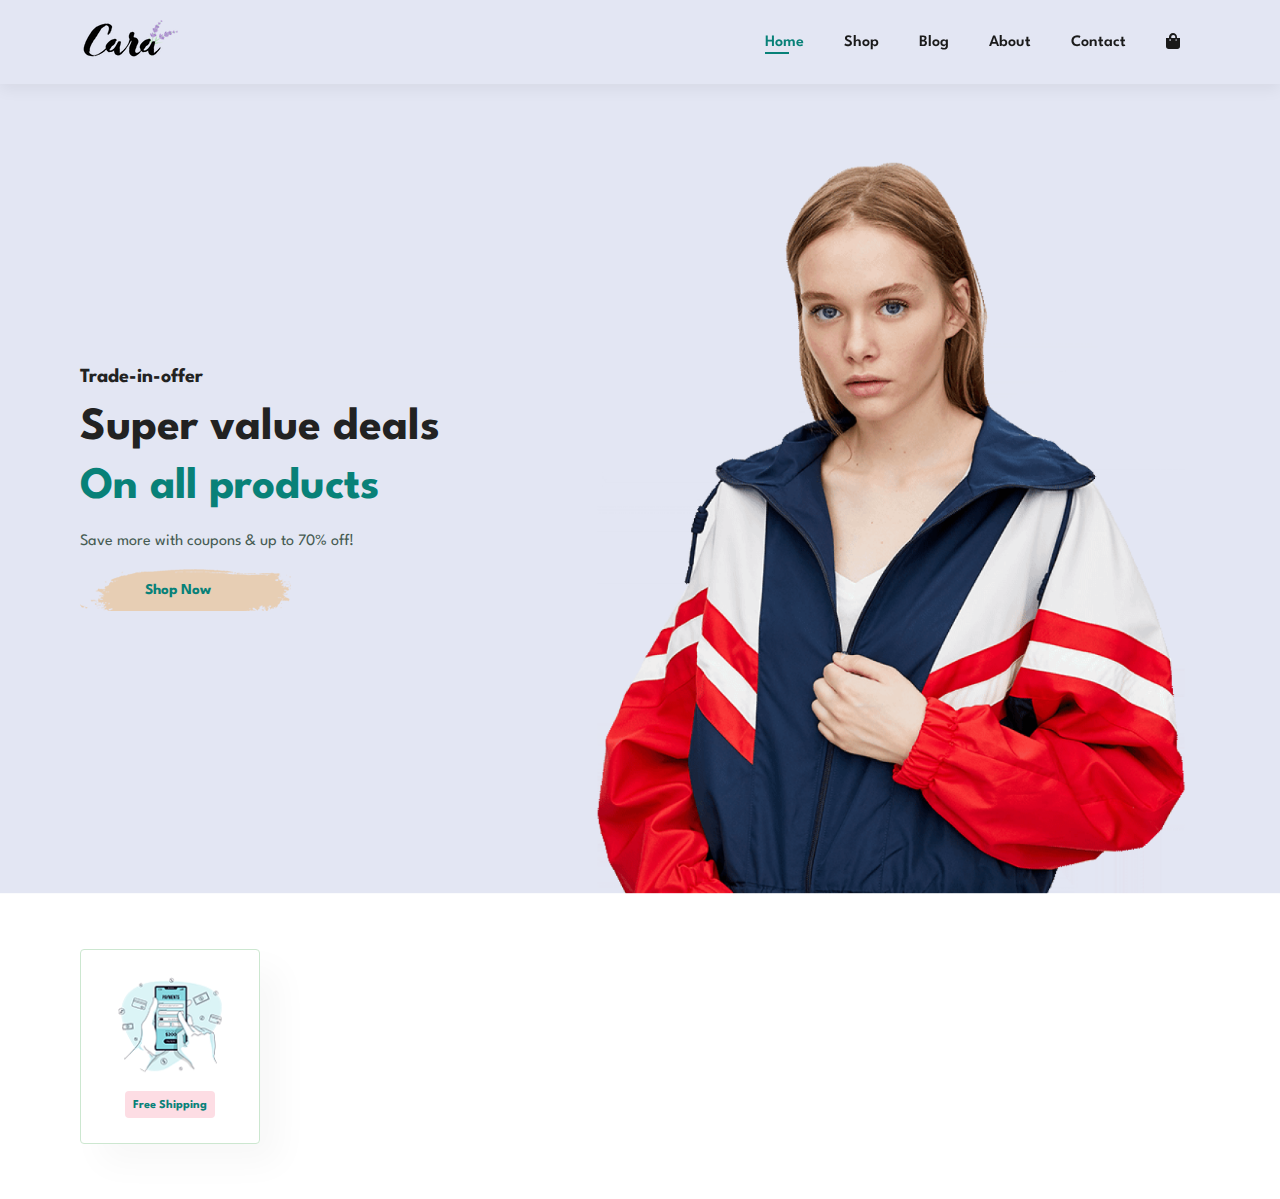
==== index.html @ 1bfb4f5d "Add files via upload" ====
<!DOCTYPE html>
<html lang="en">
    <head>
        <meta charset="UTF-8">
        <meta http-equiv="X-UA-Compatible" content="IE=edge">
        <meta name="viewport" content="width=device-width, initial-scale=1.0">
        <title>Tech Ecommerce</title>
        <link rel="stylesheet" href="https://pro.fontawesome.com/releases/v5.10.0/css/all.css" />

        <link rel="stylesheet" href="style.css">
    </head>
<body>
<section id="header">
    <a href="#"><img src="img/logo.png" class="logo" alt=""></a>
    <div>
        <ul id="navbar">
            <li><a class="active" href="index.html">Home</a></li>
            <li><a href="shop.html">Shop</a></li>
            <li><a href="blog.html">Blog</a></li>
            <li><a href="about.html">About</a></li>
            <li><a href="contact.html">Contact</a></li>
            <li><a href="cart.html"><i class="fa fa-shopping-bag"></i></a></li>
        </ul>
        
        
        
        </div>
</section>

<section id="hero">
    <h4>Trade-in-offer</h4>
    <h2>Super value deals</h2>
    <h1>On all products</h1>
    <p>Save more with coupons & up to 70% off!</p>
    <button type="button">Shop Now</button>
</section>

<section id="feature" class="section-p1">
    <div class="fe-box">
        <img src="img/features/f1.png" alt="">
        <h6>Free Shipping</h6>
    </div>
</section>




    <script src="script.js"></script>
</body>
</html>
---- style.css ----
@import url("https://fonts.googleapis.com/css2?family=Spartan:wght@100;200;300;400;500;600;700;800;900&display=swap");
* {
  margin: 0;
  padding: 0;
  box-sizing: border-box;
  font-family: "Spartan", sans-serif;
}
h1{
    font-size: 45px;
    line-height: 64px;
    color: #222;
}
h2{
    font-size: 46px;
    line-height: 54px;
    color: #222;
}
h4{
    font-size: 20px;
    color: #222;
}
h6{
    font-weight: 700;
    font-size: 12px;
}
p{
    font-size: 16px;
    color: #465b52;
    margin: 15px 0 20px 0;
}
.section-p1{
    padding: 40px 80px;
}
.section-m1{
    margin: 40px 0;
}
body{
    width: 100%;
}

    /* align the item in one row */
#header{
    display: flex;
    align-items: center;
    justify-content: space-between;
    /* align the item in one row */
    padding: 20px 80px;
    background: #E3E6F3;
    box-shadow: 0 5px 15px rgba(0,0,0,0.06);     /*x=0,y=5px, radius:15px */
/*for sticky navbar */
   z-index: 999;
   position: sticky;
   top: 0;
   left: 0;



}

/* one row  */
#navbar{
    display: flex;
    align-items: center;
    justify-content: center;
    /*1 row */
}
/*Bulet point remove */
#navbar li{
    list-style: none;
    padding: 0 20px;
    position: relative;
}
/*underline remove */
#navbar li a{
    text-decoration: none;
    font-size: 16px;
    font-weight: 600;
    color: #1a1a1a;
    transition: 0.3s ease;
}


/* active a menu, go to html add class= active */

#navbar li a:hover,
#navbar li a.active{
    color: #088178;
}

/* underline active when click  specific menu ==> add position:relative parent element */
#navbar li a.active::after,
#navbar li a:hover::after
/*other menu will underline */
{
    content: "";
    width: 30%;
    height: 2px;
    background: #088178;
    position: absolute;
    bottom: -4px;
    left: 20px;
}
#hero{
    background-image: url("img/hero4.png");
    /*img full screen */
    height: 90vh;
    width: 100%;
    /*img align in center for this img */
    background-size: cover;
    background-position: top 25% right 0;
    /*text center */
    padding: 0 80px;
    display: flex;
    align-items: flex-start;
    justify-content: center;
    flex-direction: column;
}
#hero h4{
    padding-bottom: 15px;
}
#hero h1{
    color: #088178;
}
#hero button{
    background-image: url("img/button.png");
    background-color: transparent;
    color: #088178;
    border: 0;
    /* picture so much small */
    padding: 14px 80px 14px 65px;

    /*more styling */
    background-repeat: no-repeat;
    cursor: pointer;
    font-weight: 700;
    font-size: 15px;
}

#feature .fe-box{
    width: 180px;
    text-align: center;
    padding: 25px 15px;
    box-shadow: 20px 20px 34px rgba(0, 0, 0, 0.03);
    border: 1px solid #cce7d0;
    border-radius: 4px;
    margin: 15px 0;
}

#feature .fe-box:hover{
    box-shadow: 10px 10px 54px rgba(70,62,221,0.1);
}

#feature .fe-box img{
    width: 100%;
    margin-bottom: 10px;
}



/*h6 background color */
#feature .fe-box h6{
    /*padding adjustman display */
    display: inline-block;
    padding: 9px 8px 6px 8px;
    line-height: 1;
    border-radius: 4px;
    color: #088178;
    background-color: #fddde4;
}
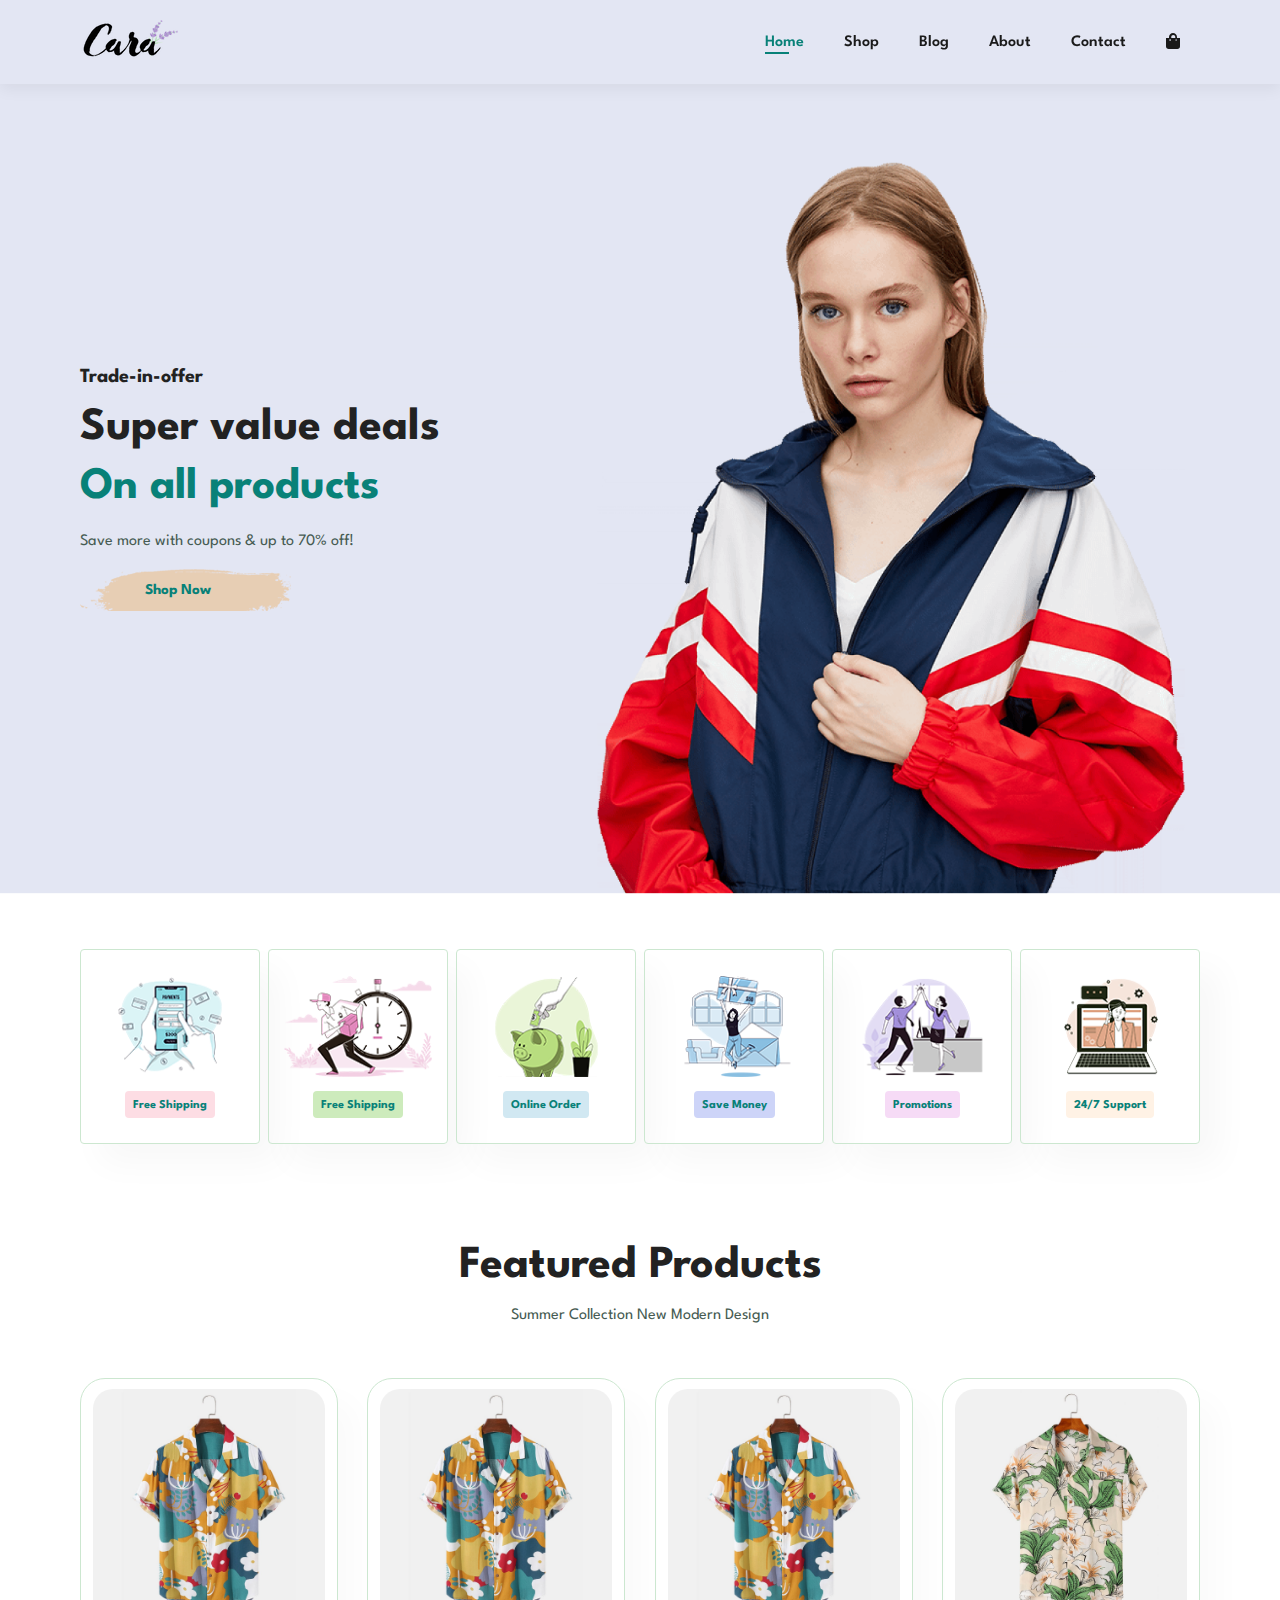
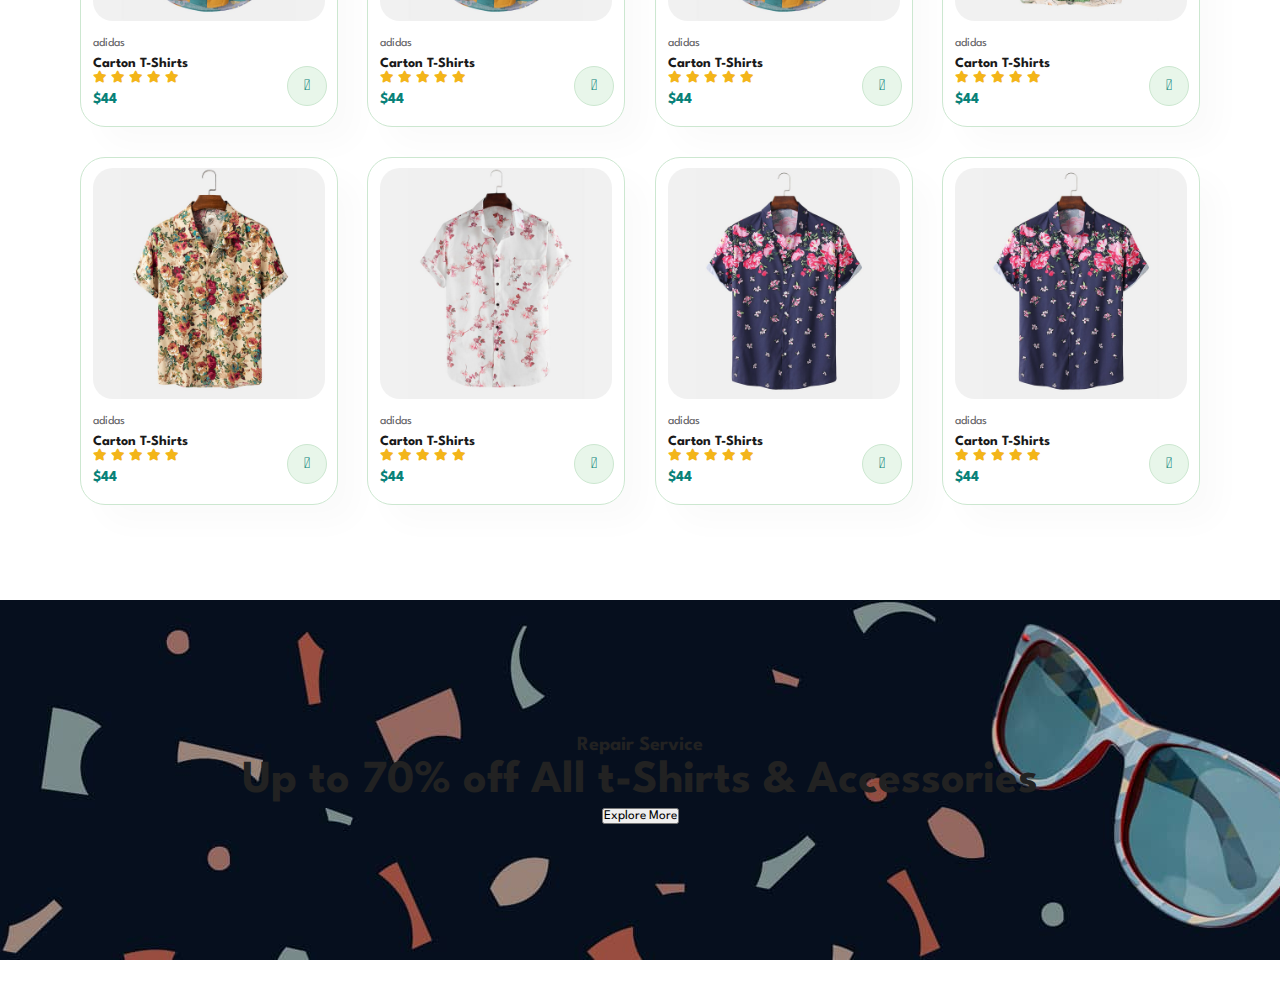
==== commit d7db306f: "Add files via upload" ====
--- a/index.html
+++ b/index.html
@@ -40,9 +40,188 @@
         <img src="img/features/f1.png" alt="">
         <h6>Free Shipping</h6>
     </div>
-</section>
-
-
+
+    <div class="fe-box">
+        <img src="img/features/f2.png" alt="">
+        <h6>Free Shipping</h6>
+    </div>
+
+    <div class="fe-box">
+        <img src="img/features/f3.png" alt="">
+        <h6>Online Order</h6>
+    </div>
+
+    <div class="fe-box">
+        <img src="img/features/f4.png" alt="">
+        <h6>Save Money</h6>
+    </div>
+
+    <div class="fe-box">
+        <img src="img/features/f5.png" alt="">
+        <h6>Promotions</h6>
+    </div>
+    <div class="fe-box">
+        <img src="img/features/f6.png" alt="">
+        <h6>24/7 Support</h6>
+    </div>
+</section>
+
+<section id="product1" class="section-p1">
+<h2>Featured Products</h2>
+<p>Summer Collection New Modern Design</p>
+<div class="pro-container">
+    <div class="pro">
+    <img src="img/products/f1.jpg" alt="">
+    <div class="des">
+        <span>adidas</span>
+        <h5>Carton T-Shirts</h5>
+        <div class="star">
+            <i class="fas fa-star"></i>
+            <i class="fas fa-star"></i>
+            <i class="fas fa-star"></i>
+            <i class="fas fa-star"></i>
+            <i class="fas fa-star"></i>
+        </div>
+        <h4>$44</h4>
+
+    </div>
+    <a href="#"><i class="fal fa-shopping-cart cart"></i></a>
+</div>
+
+<div class="pro">
+    <img src="img/products/f1.jpg" alt="">
+    <div class="des">
+        <span>adidas</span>
+        <h5>Carton T-Shirts</h5>
+        <div class="star">
+            <i class="fas fa-star"></i>
+            <i class="fas fa-star"></i>
+            <i class="fas fa-star"></i>
+            <i class="fas fa-star"></i>
+            <i class="fas fa-star"></i>
+        </div>
+        <h4>$44</h4>
+
+    </div>
+    <a href="#"><i class="fal fa-shopping-cart cart"></i></a>
+</div>
+
+<div class="pro">
+    <img src="img/products/f1.jpg" alt="">
+    <div class="des">
+        <span>adidas</span>
+        <h5>Carton T-Shirts</h5>
+        <div class="star">
+            <i class="fas fa-star"></i>
+            <i class="fas fa-star"></i>
+            <i class="fas fa-star"></i>
+            <i class="fas fa-star"></i>
+            <i class="fas fa-star"></i>
+        </div>
+        <h4>$44</h4>
+
+    </div>
+    <a href="#"><i class="fal fa-shopping-cart cart"></i></a>
+</div>
+
+<div class="pro">
+    <img src="img/products/f2.jpg" alt="">
+    <div class="des">
+        <span>adidas</span>
+        <h5>Carton T-Shirts</h5>
+        <div class="star">
+            <i class="fas fa-star"></i>
+            <i class="fas fa-star"></i>
+            <i class="fas fa-star"></i>
+            <i class="fas fa-star"></i>
+            <i class="fas fa-star"></i>
+        </div>
+        <h4>$44</h4>
+
+    </div>
+    <a href="#"><i class="fal fa-shopping-cart cart"></i></a>
+</div>
+
+<div class="pro">
+    <img src="img/products/f3.jpg" alt="">
+    <div class="des">
+        <span>adidas</span>
+        <h5>Carton T-Shirts</h5>
+        <div class="star">
+            <i class="fas fa-star"></i>
+            <i class="fas fa-star"></i>
+            <i class="fas fa-star"></i>
+            <i class="fas fa-star"></i>
+            <i class="fas fa-star"></i>
+        </div>
+        <h4>$44</h4>
+
+    </div>
+    <a href="#"><i class="fal fa-shopping-cart cart"></i></a>
+</div>
+
+<div class="pro">
+    <img src="img/products/f4.jpg" alt="">
+    <div class="des">
+        <span>adidas</span>
+        <h5>Carton T-Shirts</h5>
+        <div class="star">
+            <i class="fas fa-star"></i>
+            <i class="fas fa-star"></i>
+            <i class="fas fa-star"></i>
+            <i class="fas fa-star"></i>
+            <i class="fas fa-star"></i>
+        </div>
+        <h4>$44</h4>
+
+    </div>
+    <a href="#"><i class="fal fa-shopping-cart cart"></i></a>
+</div>
+
+<div class="pro">
+    <img src="img/products/f5.jpg" alt="">
+    <div class="des">
+        <span>adidas</span>
+        <h5>Carton T-Shirts</h5>
+        <div class="star">
+            <i class="fas fa-star"></i>
+            <i class="fas fa-star"></i>
+            <i class="fas fa-star"></i>
+            <i class="fas fa-star"></i>
+            <i class="fas fa-star"></i>
+        </div>
+        <h4>$44</h4>
+
+    </div>
+    <a href="#"><i class="fal fa-shopping-cart cart"></i></a>
+</div>
+<div class="pro">
+    <img src="img/products/f5.jpg" alt="">
+    <div class="des">
+        <span>adidas</span>
+        <h5>Carton T-Shirts</h5>
+        <div class="star">
+            <i class="fas fa-star"></i>
+            <i class="fas fa-star"></i>
+            <i class="fas fa-star"></i>
+            <i class="fas fa-star"></i>
+            <i class="fas fa-star"></i>
+        </div>
+        <h4>$44</h4>
+
+    </div>
+    <a href="#"><i class="fal fa-shopping-cart cart"></i></a>
+</div>
+</div>
+
+
+</section>
+
+<section id="banner" class="section-m1">
+    <h4>Repair Service</h4>
+    <h2>Up to <span>70% off</span> All t-Shirts & Accessories</h2>
+    <button>Explore More</button>
+</section>
 
 
     <script src="script.js"></script>
--- a/style.css
+++ b/style.css
@@ -156,6 +156,14 @@
     margin-bottom: 10px;
 }
 
+/*align boxes in one row */
+#feature{
+    display: flex;
+    align-items: center;
+    justify-content: space-between;
+    flex-wrap: wrap;
+}
+
 
 
 /*h6 background color */
@@ -168,3 +176,115 @@
     color: #088178;
     background-color: #fddde4;
 }
+
+/* i change bg color serially */
+#feature .fe-box:nth-child(2) h6{
+    background-color: #cdebbc;
+}
+#feature .fe-box:nth-child(3) h6{
+    background-color: #d1e8f2;
+}
+#feature .fe-box:nth-child(4) h6{
+    background-color: #cdd4f8;
+}
+#feature .fe-box:nth-child(5) h6{
+    background-color: #f6dbf6;
+}
+#feature .fe-box:nth-child(6) h6{
+    background-color: #fff2e5;
+}
+
+#product1{
+    text-align: center;
+}
+
+#product1 .pro-container{
+    display: flex;
+    justify-content: space-between;
+    padding-top: 20px;
+    /* flex gap after 4 product line break and go to next line */
+    flex-wrap: wrap;
+}
+
+
+/* give the width of box */
+#product1 .pro{
+    width:23%;
+    min-width: 250px;
+    padding: 10px 12px;
+    border: 1px solid #cce7d0;
+    border-radius: 25px;
+    cursor: pointer;
+    box-shadow: 20px 20px 30px rgba(0,0,0,0.02);
+    margin: 15px 0;
+    transition: 0.2s ease;
+    position: relative; /* child a absolute dichi */
+}
+
+#product1 .pro:hover{
+    box-shadow: 20px 20px 30px rgba(0,0,0,0.06);
+}
+
+
+/*make image responsive */
+#product1 .pro img{
+    width: 100%;
+    border-radius: 20px;
+}
+#product1 .pro .des{
+    text-align: start;
+    padding: 10px 0;
+}
+
+#product1 .pro .des span{
+    color: #606063;
+    font-size: 12px;
+}
+
+#product1 .pro .des h5{
+    padding-top: 7px;
+    color: #1a1a1a;
+    font-size: 14px;
+}
+#product1 .pro .des i{
+    font-size: 12px;
+    color: rgb(243,181,25);
+}
+
+#product1 .pro .des h4{
+    padding-top: 7px;
+    font-size: 15px;
+    font-weight: 700;
+    color: #088178;
+}
+#product1 .pro .cart{
+    width: 40px;
+    height: 40px;
+   line-height: 40px;
+   border-radius: 50px;
+   background-color: #e8f6ea;
+   font-weight: 500;
+   color: #088178;
+   border: 1px solid #cce7d0;
+
+   /* one line */
+   position: absolute;
+   /* parent element pro ta position:relative dita hoba */
+   bottom: 20px;
+   right: 10px;
+}
+
+
+/* text shift from left to center */
+#banner{
+    display: flex;
+    flex-direction: column;
+    justify-content: center;
+    align-items: center;
+    text-align: center;
+    background-image: url("img/banner/b2.jpg");
+    width: 100%;
+    height: 40vh;
+    background-size: cover;
+    background-position: center;
+}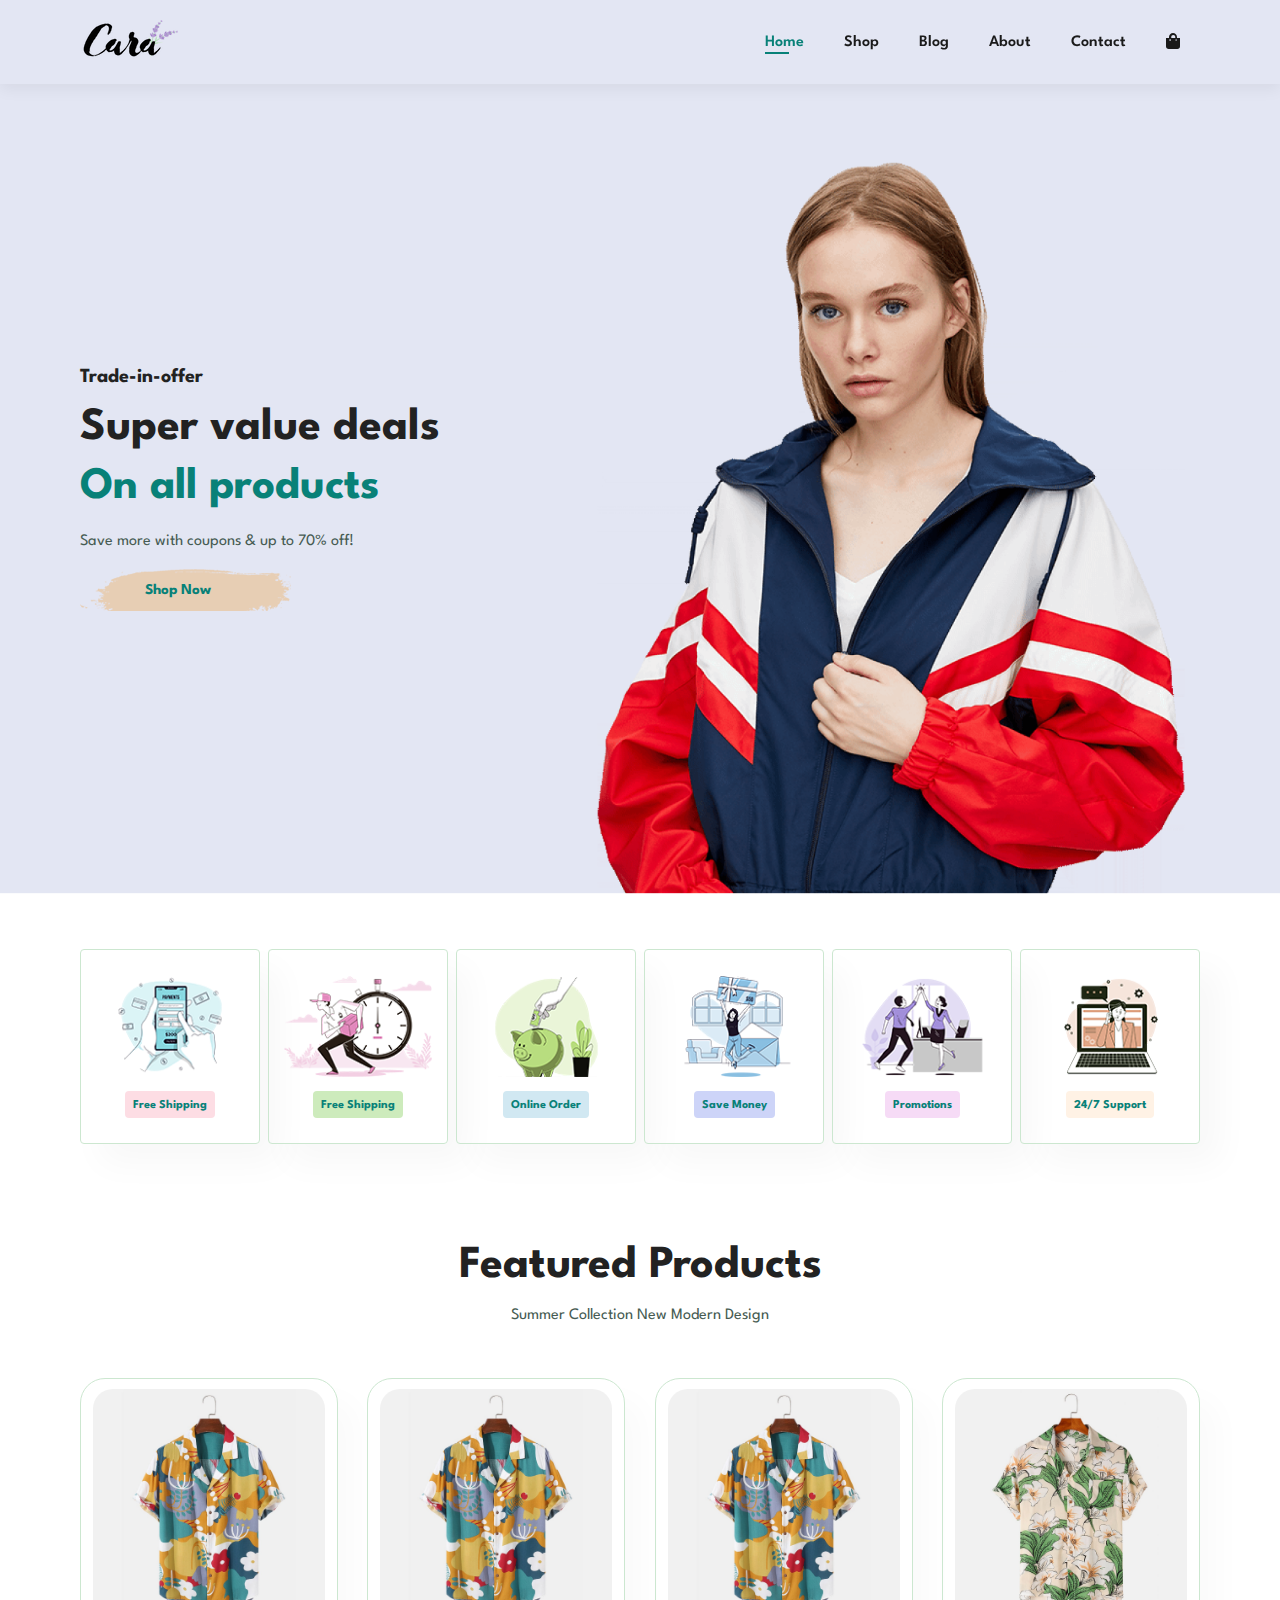
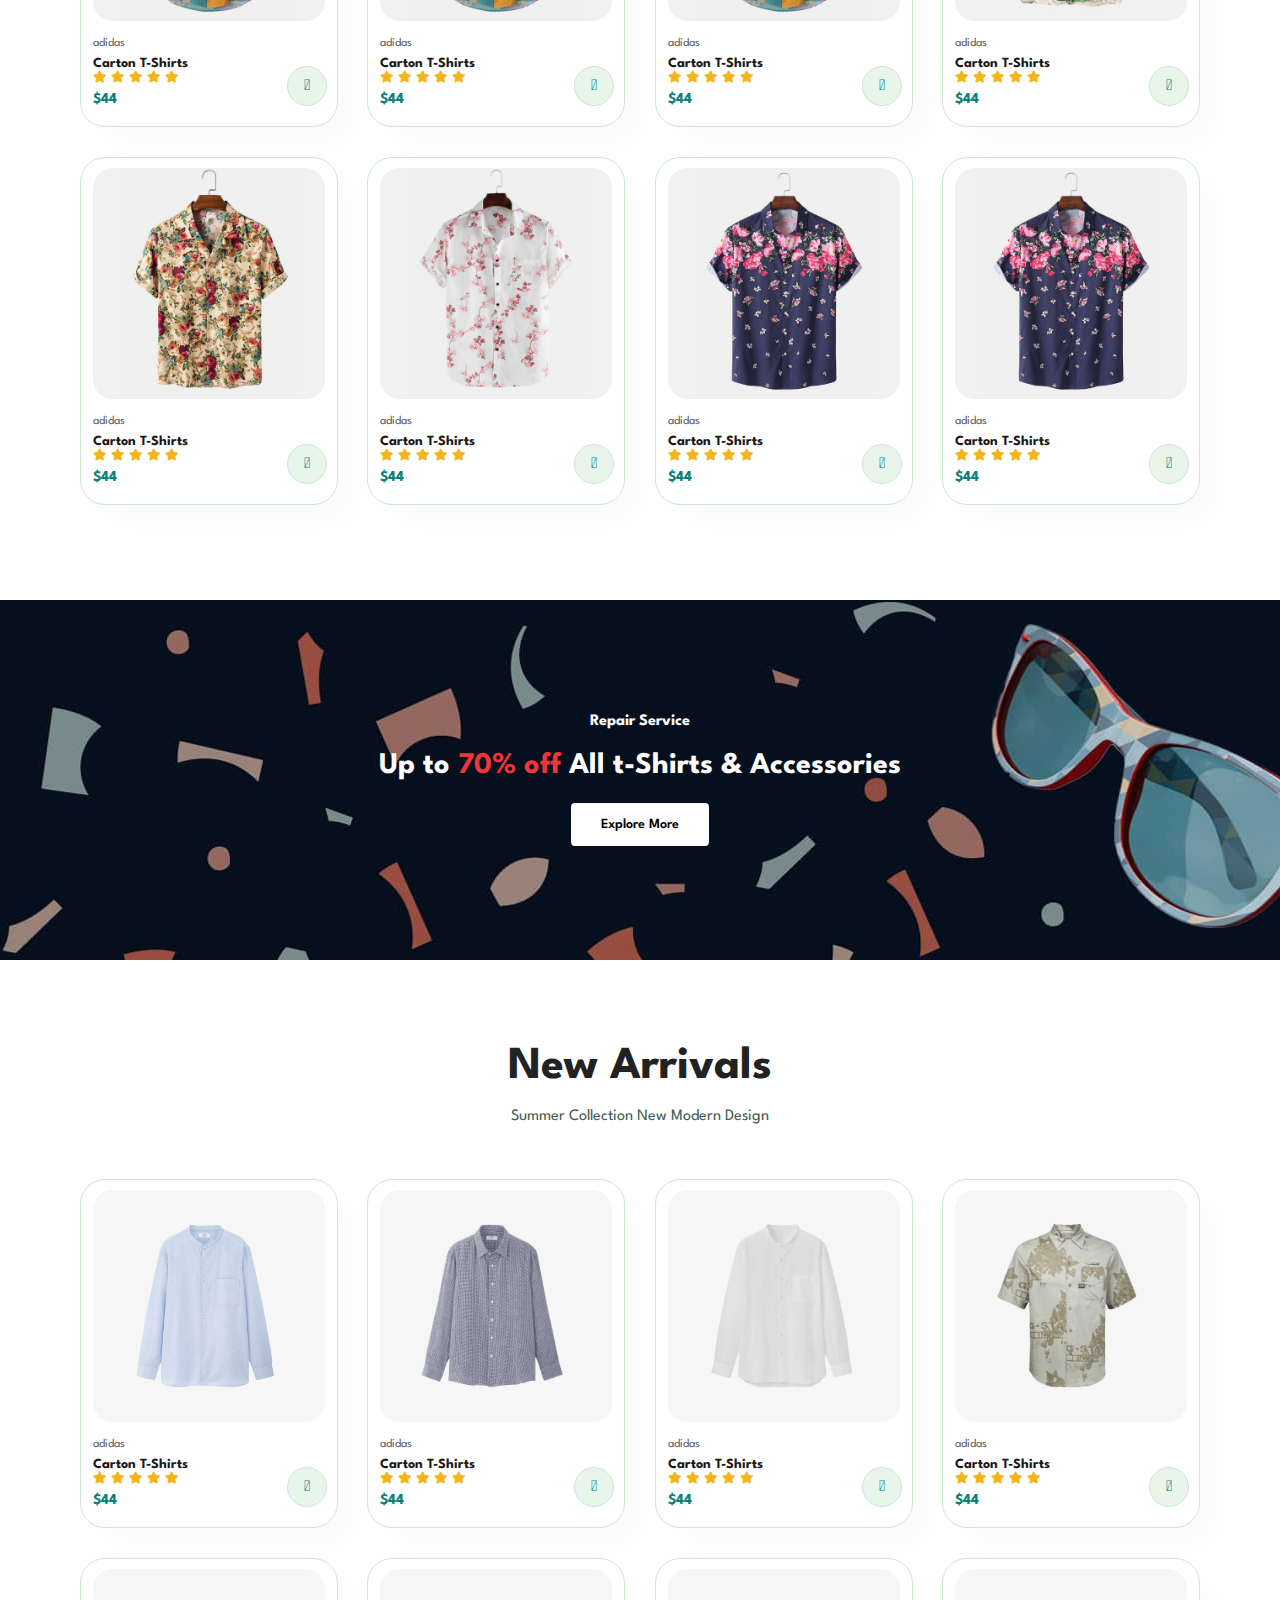
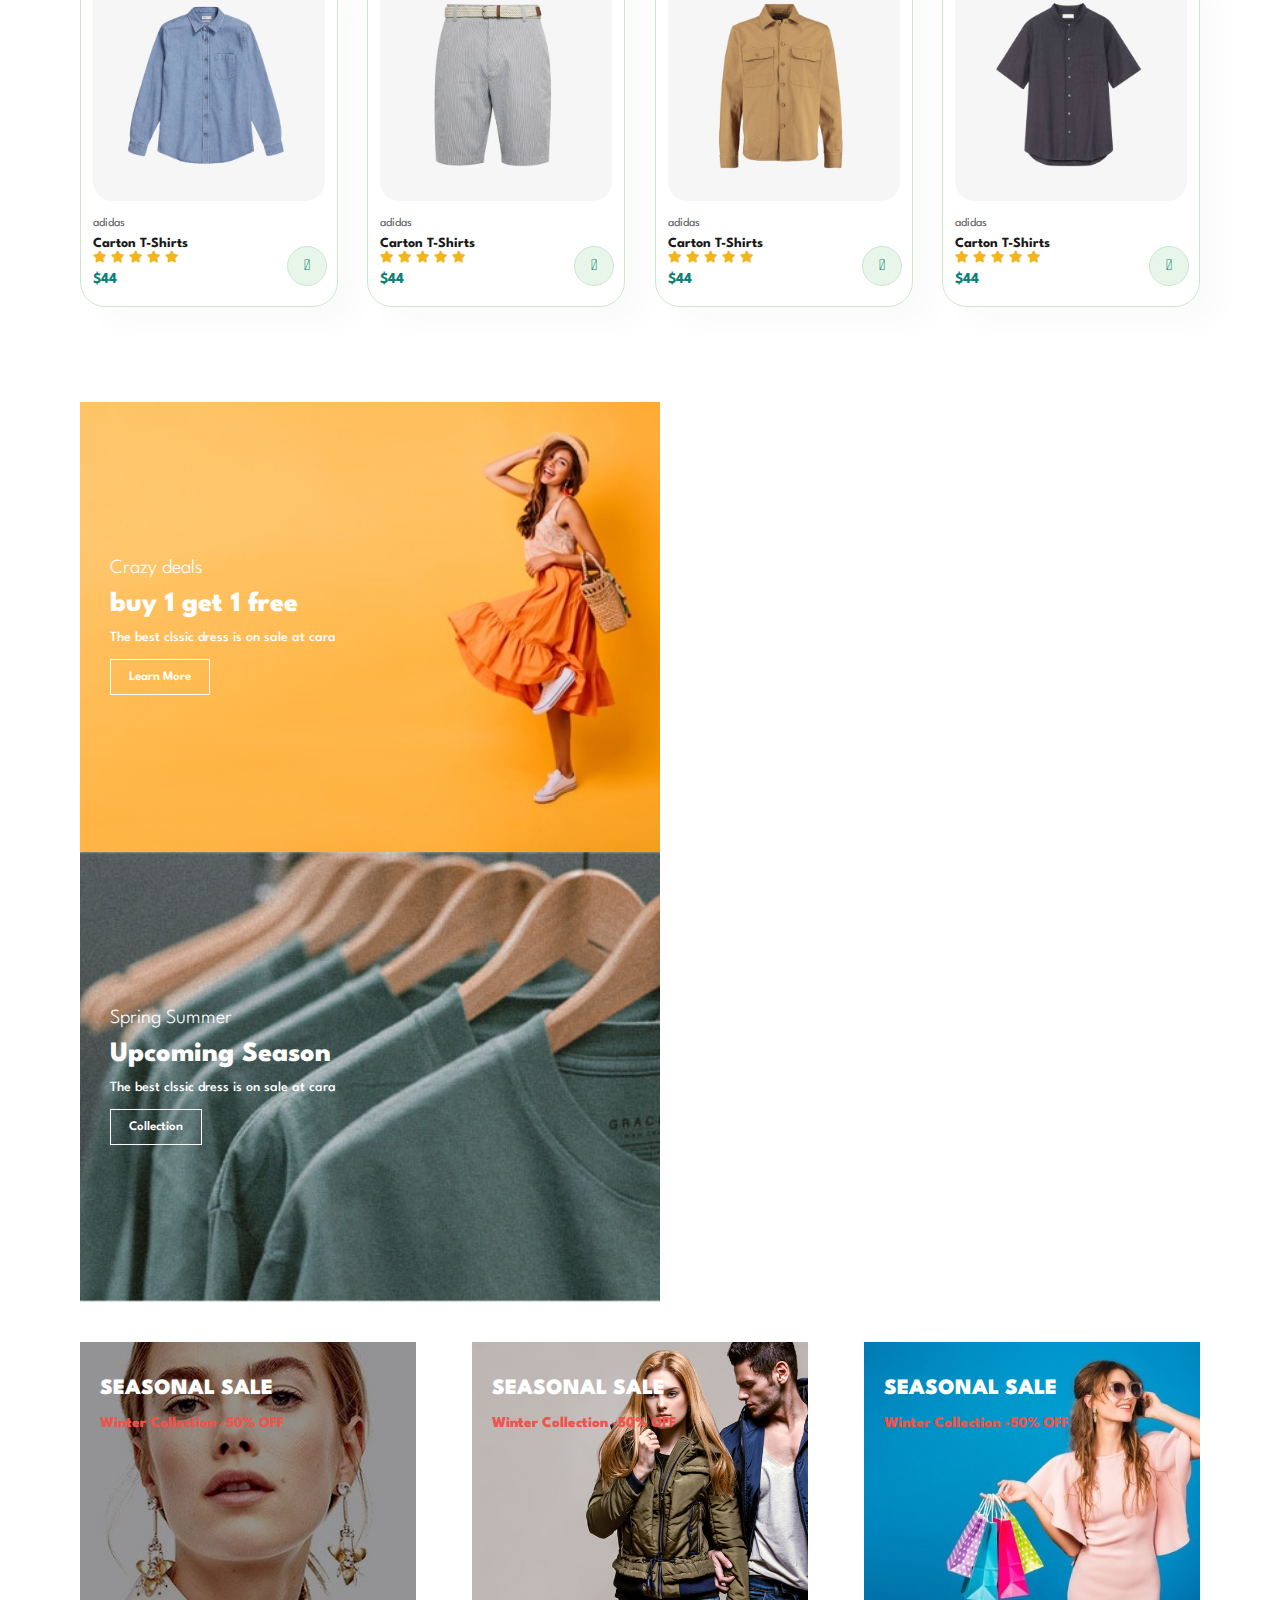
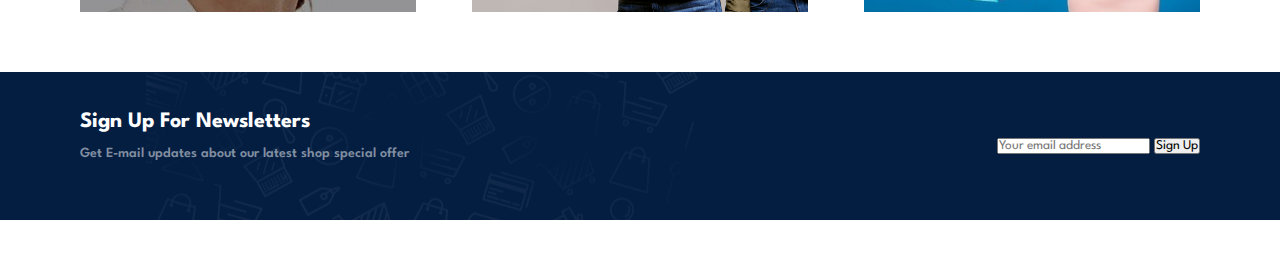
==== commit f2bfed0b: "Add files via upload" ====
--- a/index.html
+++ b/index.html
@@ -220,7 +220,212 @@
 <section id="banner" class="section-m1">
     <h4>Repair Service</h4>
     <h2>Up to <span>70% off</span> All t-Shirts & Accessories</h2>
-    <button>Explore More</button>
+    <button class="normal">Explore More</button>
+</section>
+
+<section id="product1" class="section-p1">
+    <h2>New Arrivals</h2>
+    <p>Summer Collection New Modern Design</p>
+    <div class="pro-container">
+        <div class="pro">
+        <img src="img/products/n1.jpg" alt="">
+        <div class="des">
+            <span>adidas</span>
+            <h5>Carton T-Shirts</h5>
+            <div class="star">
+                <i class="fas fa-star"></i>
+                <i class="fas fa-star"></i>
+                <i class="fas fa-star"></i>
+                <i class="fas fa-star"></i>
+                <i class="fas fa-star"></i>
+            </div>
+            <h4>$44</h4>
+    
+        </div>
+        <a href="#"><i class="fal fa-shopping-cart cart"></i></a>
+    </div>
+    
+    <div class="pro">
+        <img src="img/products/n2.jpg" alt="">
+        <div class="des">
+            <span>adidas</span>
+            <h5>Carton T-Shirts</h5>
+            <div class="star">
+                <i class="fas fa-star"></i>
+                <i class="fas fa-star"></i>
+                <i class="fas fa-star"></i>
+                <i class="fas fa-star"></i>
+                <i class="fas fa-star"></i>
+            </div>
+            <h4>$44</h4>
+    
+        </div>
+        <a href="#"><i class="fal fa-shopping-cart cart"></i></a>
+    </div>
+    
+    <div class="pro">
+        <img src="img/products/n3.jpg" alt="">
+        <div class="des">
+            <span>adidas</span>
+            <h5>Carton T-Shirts</h5>
+            <div class="star">
+                <i class="fas fa-star"></i>
+                <i class="fas fa-star"></i>
+                <i class="fas fa-star"></i>
+                <i class="fas fa-star"></i>
+                <i class="fas fa-star"></i>
+            </div>
+            <h4>$44</h4>
+    
+        </div>
+        <a href="#"><i class="fal fa-shopping-cart cart"></i></a>
+    </div>
+    
+    <div class="pro">
+        <img src="img/products/n4.jpg" alt="">
+        <div class="des">
+            <span>adidas</span>
+            <h5>Carton T-Shirts</h5>
+            <div class="star">
+                <i class="fas fa-star"></i>
+                <i class="fas fa-star"></i>
+                <i class="fas fa-star"></i>
+                <i class="fas fa-star"></i>
+                <i class="fas fa-star"></i>
+            </div>
+            <h4>$44</h4>
+    
+        </div>
+        <a href="#"><i class="fal fa-shopping-cart cart"></i></a>
+    </div>
+    
+    <div class="pro">
+        <img src="img/products/n5.jpg" alt="">
+        <div class="des">
+            <span>adidas</span>
+            <h5>Carton T-Shirts</h5>
+            <div class="star">
+                <i class="fas fa-star"></i>
+                <i class="fas fa-star"></i>
+                <i class="fas fa-star"></i>
+                <i class="fas fa-star"></i>
+                <i class="fas fa-star"></i>
+            </div>
+            <h4>$44</h4>
+    
+        </div>
+        <a href="#"><i class="fal fa-shopping-cart cart"></i></a>
+    </div>
+    
+    <div class="pro">
+        <img src="img/products/n6.jpg" alt="">
+        <div class="des">
+            <span>adidas</span>
+            <h5>Carton T-Shirts</h5>
+            <div class="star">
+                <i class="fas fa-star"></i>
+                <i class="fas fa-star"></i>
+                <i class="fas fa-star"></i>
+                <i class="fas fa-star"></i>
+                <i class="fas fa-star"></i>
+            </div>
+            <h4>$44</h4>
+    
+        </div>
+        <a href="#"><i class="fal fa-shopping-cart cart"></i></a>
+    </div>
+    
+    <div class="pro">
+        <img src="img/products/n7.jpg" alt="">
+        <div class="des">
+            <span>adidas</span>
+            <h5>Carton T-Shirts</h5>
+            <div class="star">
+                <i class="fas fa-star"></i>
+                <i class="fas fa-star"></i>
+                <i class="fas fa-star"></i>
+                <i class="fas fa-star"></i>
+                <i class="fas fa-star"></i>
+            </div>
+            <h4>$44</h4>
+    
+        </div>
+        <a href="#"><i class="fal fa-shopping-cart cart"></i></a>
+    </div>
+    <div class="pro">
+        <img src="img/products/n8.jpg" alt="">
+        <div class="des">
+            <span>adidas</span>
+            <h5>Carton T-Shirts</h5>
+            <div class="star">
+                <i class="fas fa-star"></i>
+                <i class="fas fa-star"></i>
+                <i class="fas fa-star"></i>
+                <i class="fas fa-star"></i>
+                <i class="fas fa-star"></i>
+            </div>
+            <h4>$44</h4>
+    
+        </div>
+        <a href="#"><i class="fal fa-shopping-cart cart"></i></a>
+    </div>
+    </div>
+    
+    
+    </section>
+
+    <section id="sm-banner" class="section-p1">
+
+        <div class="banner-box">
+            <h4>Crazy deals</h4>
+            <h2>buy 1 get 1 free</h2>
+            <span>The best clssic dress is on sale at cara</span>
+            <button class="white">Learn More</button>
+        </div>
+
+        <div class="banner-box banner-box2">
+            <h4>Spring Summer</h4>
+            <h2>Upcoming Season</h2>
+            <span>The best clssic dress is on sale at cara</span>
+            <button class="white">Collection</button>
+        </div>
+    </section>
+
+
+    <section id="banner3">
+        <div class="banner-box">
+            
+            <h2> SEASONAL SALE</h2>
+            <h3>Winter Collection -50% OFF</h3>
+        
+        </div>
+        <div class="banner-box banner-box2">
+            
+            <h2> SEASONAL SALE</h2>
+            <h3>Winter Collection -50% OFF</h3>
+        
+        </div>
+        <div class="banner-box banner-box3">
+            
+            <h2> SEASONAL SALE</h2>
+            <h3>Winter Collection -50% OFF</h3>
+        
+        </div>
+    </section>
+
+<section id="newsletter" class="section-p1 section-m1">
+    <div class="newstext">
+        <h4>Sign Up For Newsletters</h4>
+        <p>Get E-mail updates about our latest shop <span>special offer</span></p>
+    </div>
+
+    <div class="form">
+        <input type="text" placeholder="Your email address">
+        <button>Sign Up</button>
+    </div>
+
+
+
 </section>
 
 
--- a/style.css
+++ b/style.css
@@ -35,6 +35,32 @@
 .section-m1{
     margin: 40px 0;
 }
+
+button.normal{
+    font-size: 14px;
+    font-weight: 600;
+    padding: 15px 30px;
+    color: #000;
+    background-color: #fff;
+    border-radius: 4px;
+    cursor: pointer;
+    border: none;
+    outline: none;
+    transition: 0.2s;
+}
+
+button.white{
+    font-size: 13px;
+    font-weight: 600;
+    padding: 11px 18px;
+    color: #fff;
+    background-color:transparent;
+    border: 1px solid #fff;
+    cursor: pointer;
+    outline: none;
+    transition: 0.2s;
+}
+
 body{
     width: 100%;
 }
@@ -287,4 +313,142 @@
     height: 40vh;
     background-size: cover;
     background-position: center;
+}
+#banner h4{
+    color: #fff;
+    font-size: 16px;
+}
+#banner h2{
+    color: #fff;
+    font-size: 30px;
+    padding: 10px 0;
+}
+#banner h2 span{
+    color: #ef3636;
+}
+#banner button:hover{
+    background: #088178;
+    color: #fff;
+}
+
+/*seperate 2 pic & make it one line */
+#sm-banner{
+    display: flex;
+    justify-content: space-between;
+    flex-wrap: wrap;
+}
+
+
+#sm-banner .banner-box{
+    display: flex;
+    flex-direction: column;
+    justify-content: center;
+    /*align-items: center; */
+    align-items: flex-start;
+    /* now eavery sentence start from left side */
+   /* text-align: center; */
+    background-image: url("img/banner/b17.jpg");
+    min-width: 580px;
+    height: 50vh;
+    padding: 30px;
+    background-size: cover;
+    background-position: center;
+}
+#sm-banner .banner-box2{
+    background-image: url("img/banner/b10.jpg");
+}
+
+
+#sm-banner h4{
+    color: #fff;
+    font-size: 20px;
+    font-weight: 300;
+}
+#sm-banner h2{
+    color: #fff;
+    font-size: 28px;
+    font-weight: 800;
+}
+#sm-banner span{
+    color: #fff;
+    font-size: 14px;
+    font-weight: 500;
+    padding-bottom: 15px;
+}
+
+/* call to banner */
+#sm-banner .banner-box:hover button{
+    background: #088178;
+    border: 1px solid #088178;
+}
+
+/* make it one line */
+#banner3{
+    display: flex;
+    justify-content: space-between;
+    flex-wrap: wrap;
+    padding: 0 80px;
+}
+
+
+
+
+
+#banner3 .banner-box{
+display: flex;
+flex-direction: column;
+align-items: flex-start;
+background-image: url("img/banner/b7.jpg");
+min-width: 30%;
+height: 30vh;
+background-size: cover;
+background-position: center;
+padding: 20px;
+margin-bottom: 20px;
+}
+#banner3 .banner-box2{
+    background-image: url("img/banner/b4.jpg");
+}
+#banner3 .banner-box3{
+    background-image: url("img/banner/b18.jpg");
+}
+
+
+#banner3 h2{
+    font-size: 22px;
+    font-weight: 900;
+    color: #fff;
+}
+
+#banner3 h3{
+    color: #ec544e;
+    font-weight: 800;
+    font-size: 15px;
+}
+
+
+#newsletter{
+    display: flex;
+    justify-content: space-between;
+    flex-wrap: wrap;
+    align-items: center;
+    background-image: url("img/banner/b14.png");
+    background-repeat: no-repeat;
+    background-position: 20% 30%;
+    background-color: #041e42;
+
+}
+
+
+#newsletter h4{
+    font-size: 22px;
+    font-weight: 700;
+    color: #fff;
+}
+
+#newsletter p{
+    font-size: 14px;
+    font-weight: 600 ;
+    color: #818ea0;
+
 }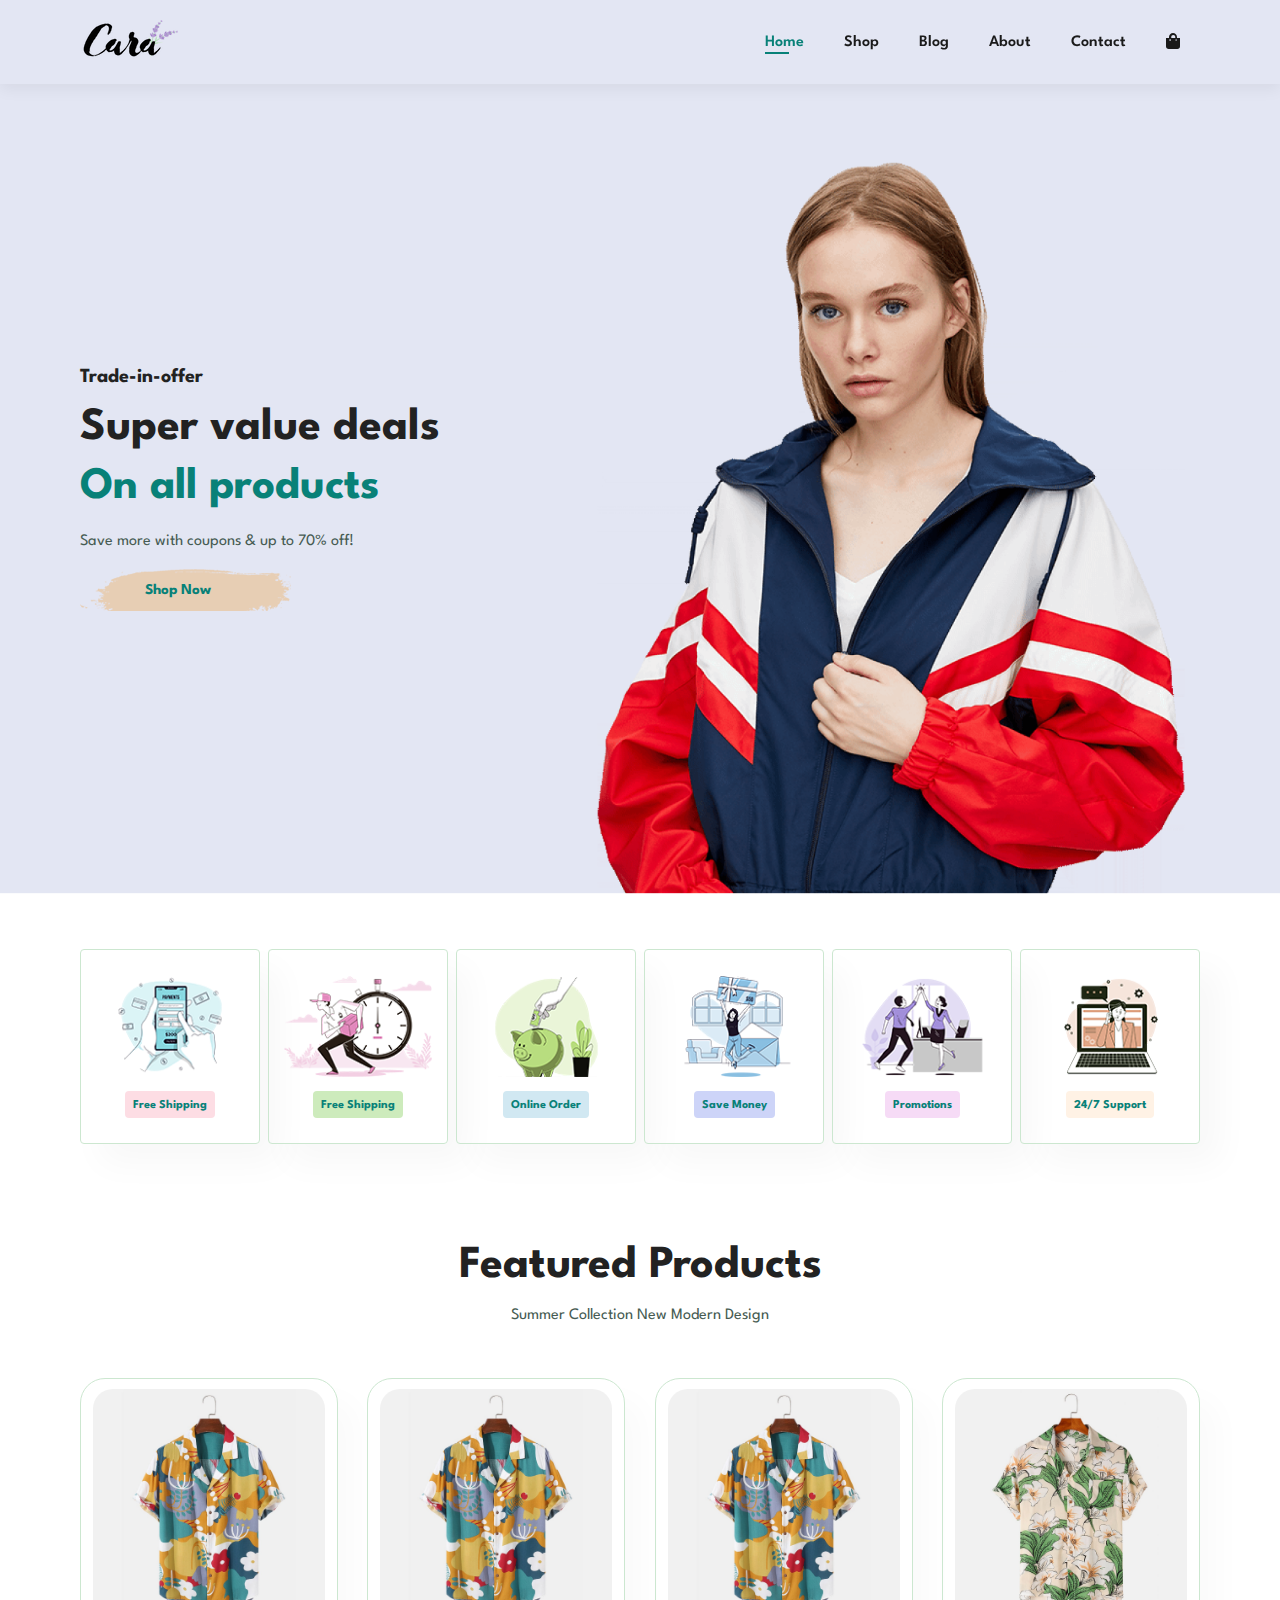
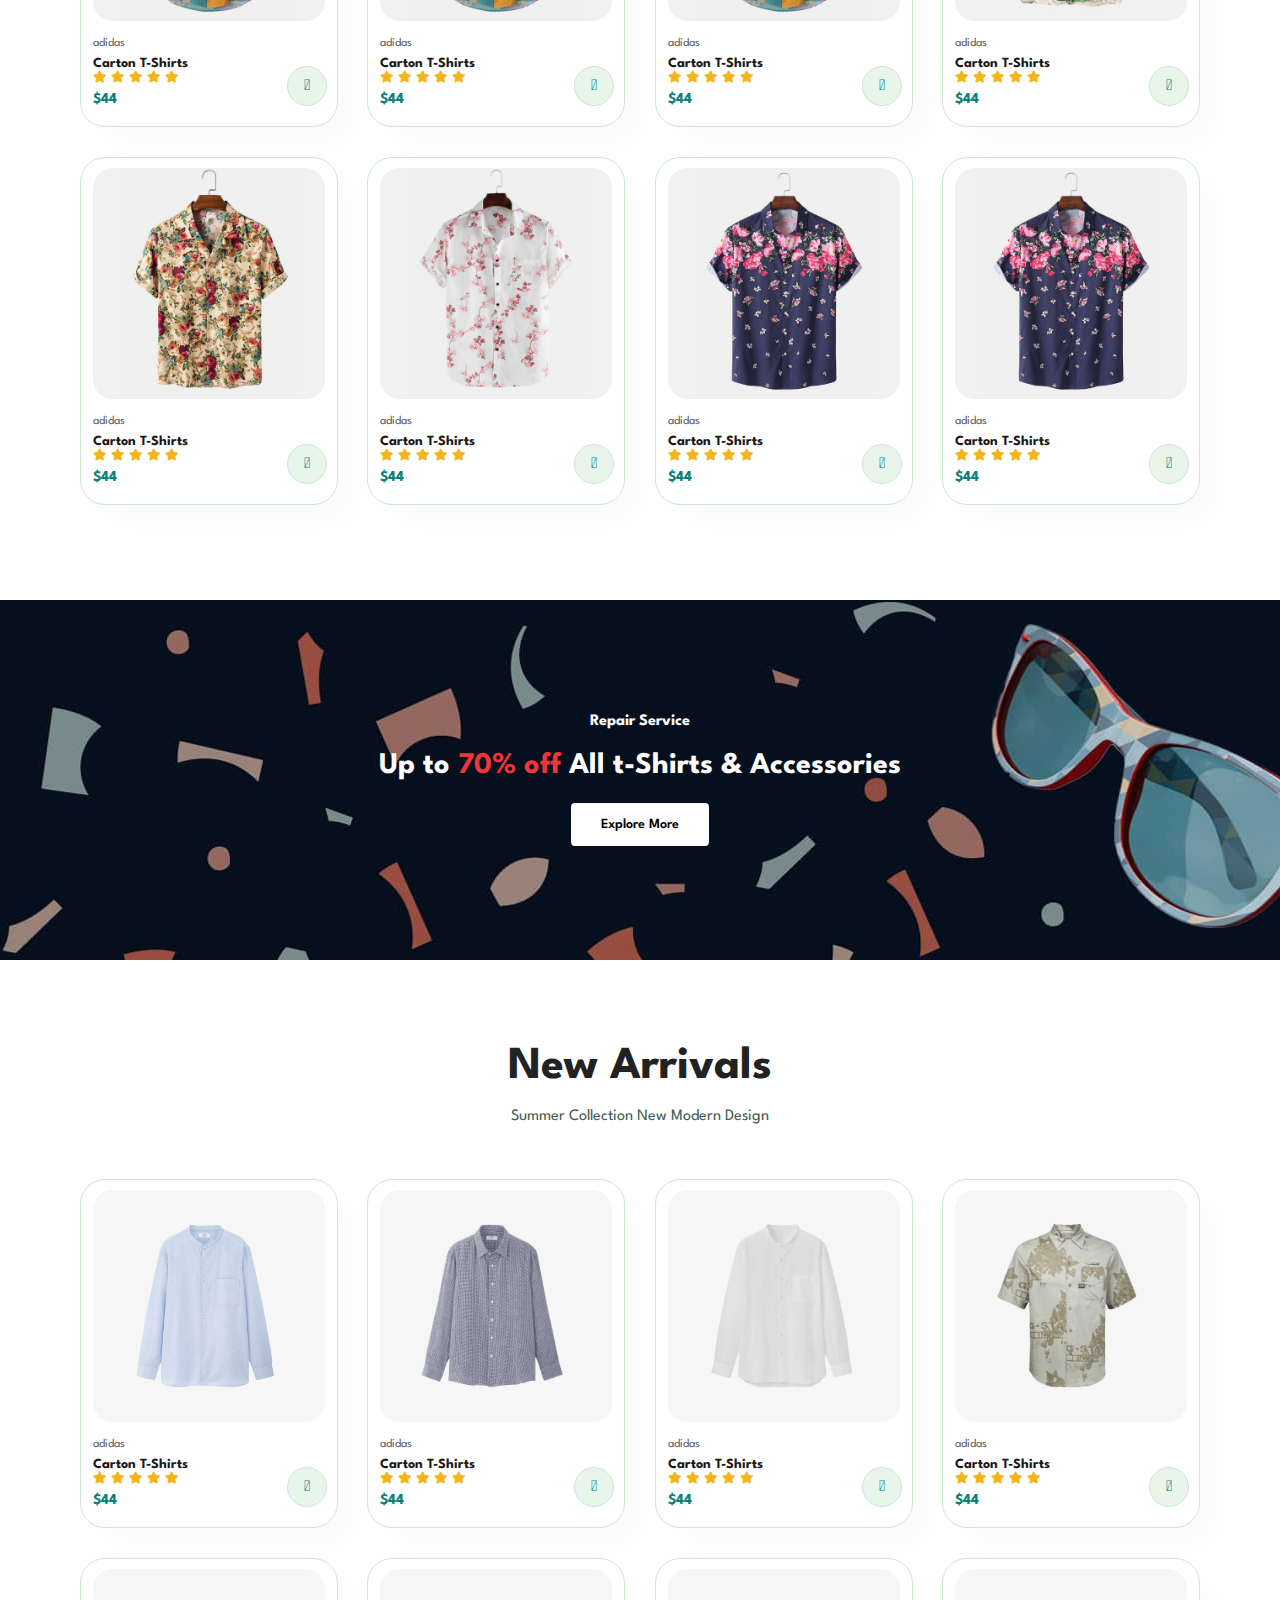
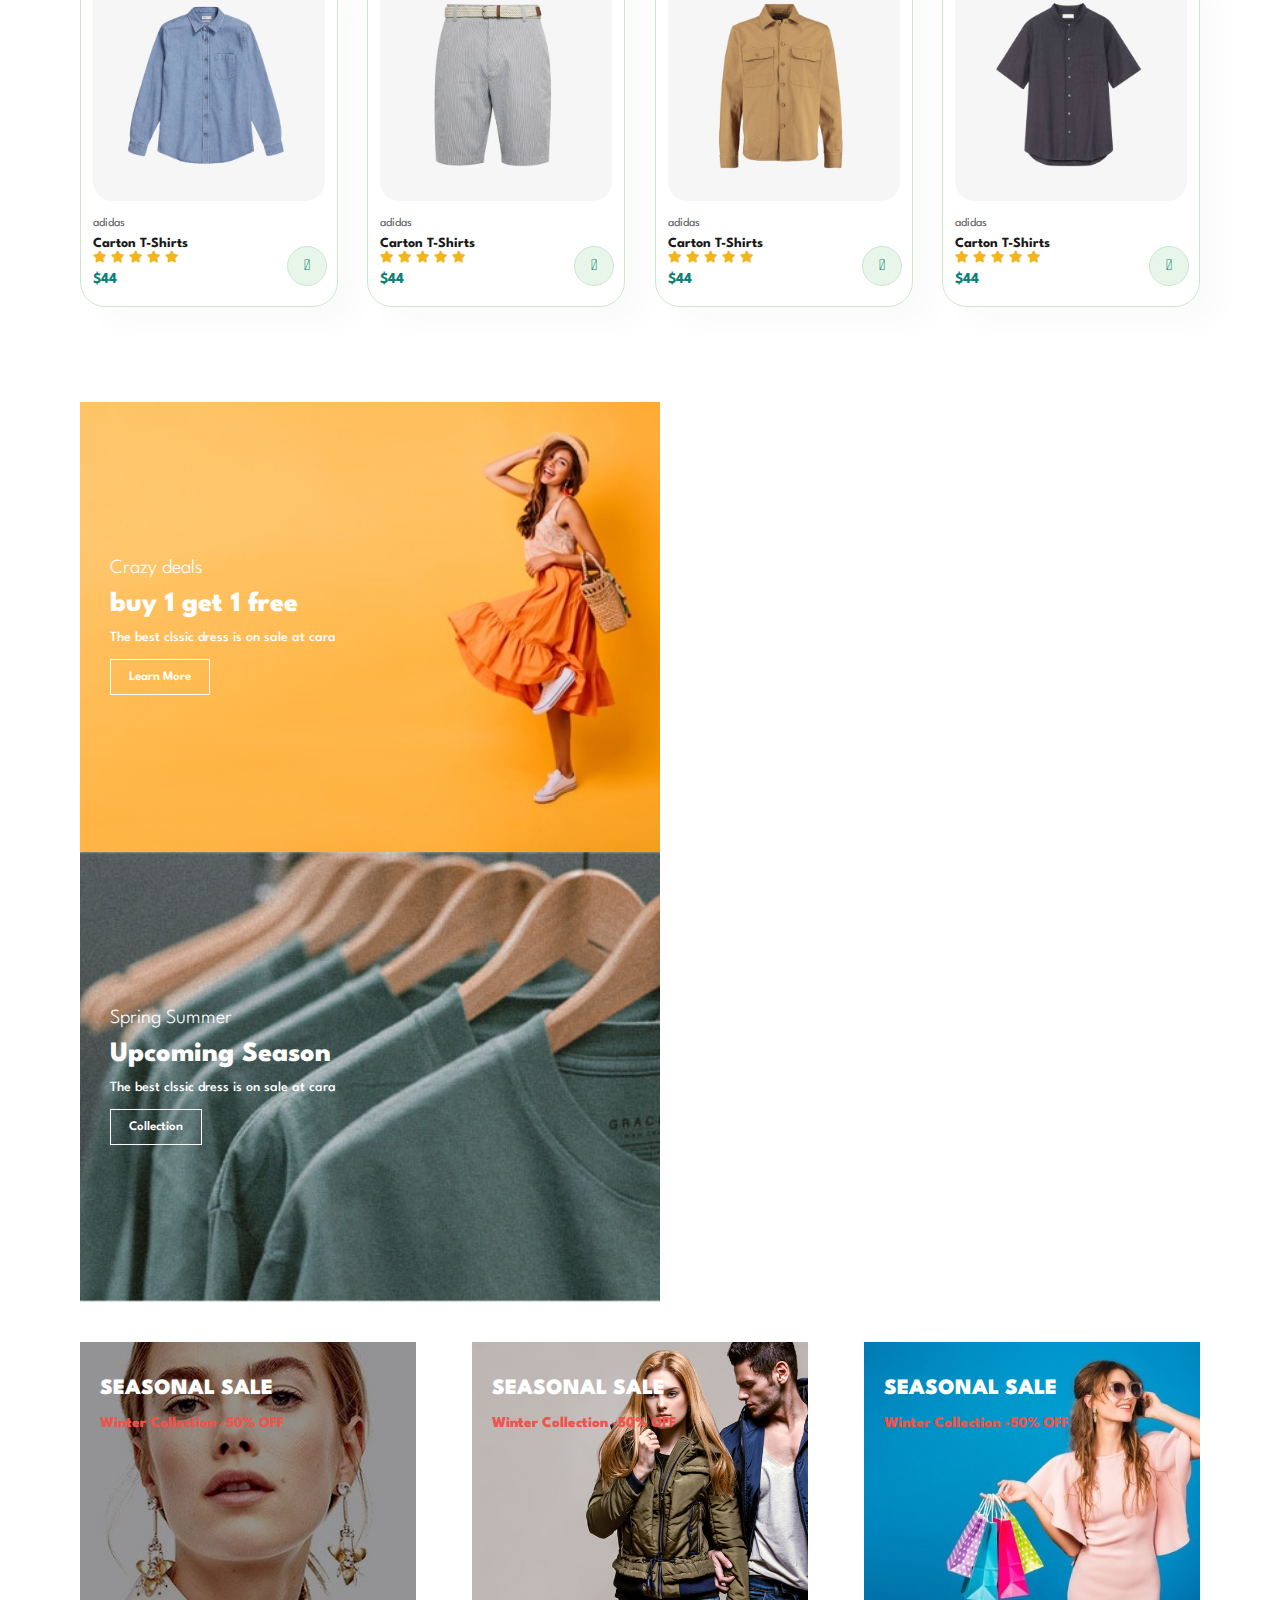
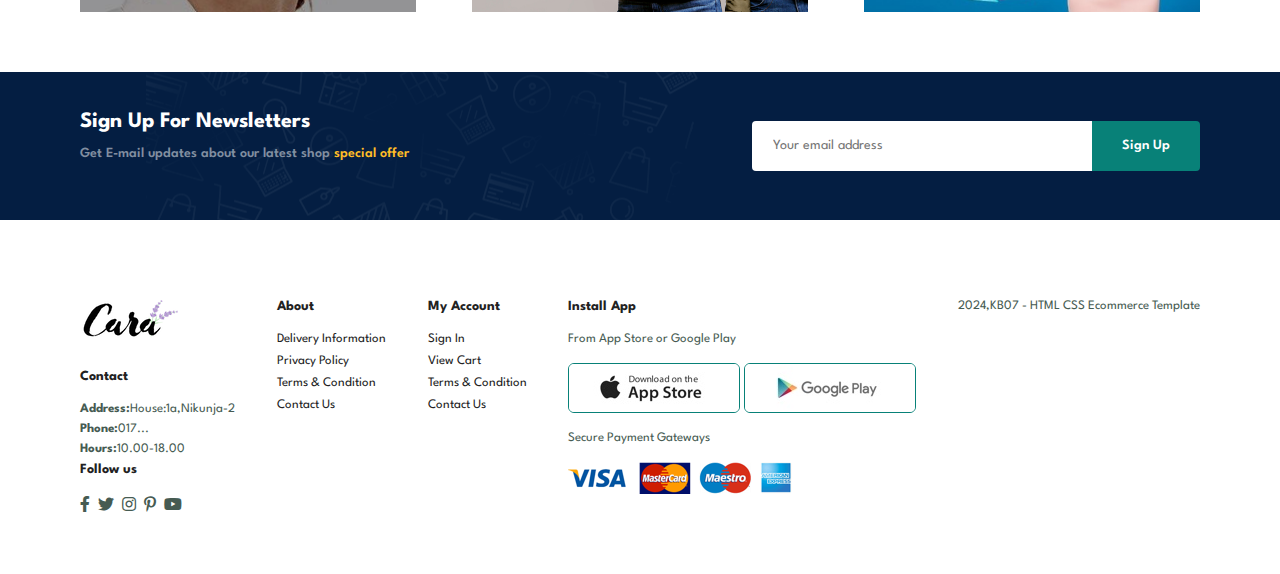
==== commit 45257f05: "Add files via upload" ====
--- a/index.html
+++ b/index.html
@@ -421,12 +421,65 @@
 
     <div class="form">
         <input type="text" placeholder="Your email address">
-        <button>Sign Up</button>
-    </div>
-
-
-
-</section>
+        <button class="normal">Sign Up</button>
+    </div>
+
+
+
+</section>
+
+<footer class="section-p1">
+    <div class="col">
+        <img class="logo" src="img/logo.png" alt="">
+        <h4>Contact</h4>
+        <p><strong> Address:</strong>House:1a,Nikunja-2</p>
+        <p><strong>Phone:</strong>017...</p>
+        <p><strong>Hours:</strong>10.00-18.00</p>
+        <div class="follow">
+            <h4>Follow us</h4>
+            <div class="icon">
+                <i class="fab fa-facebook-f"></i>
+                <i class="fab fa-twitter"></i>
+                <i class="fab fa-instagram"></i>
+                <i class="fab fa-pinterest-p"></i>
+                <i class="fab fa-youtube"></i>
+            </div>
+        </div>
+    </div>
+
+<div class="col">
+    <h4>About</h4>
+    <a href="#">Delivery Information</a>
+    <a href="#">Privacy Policy</a>
+    <a href="#">Terms & Condition</a>
+    <a href="#">Contact Us</a>
+</div>
+<div class="col">
+    <h4>My Account</h4>
+    <a href="#">Sign In</a>
+    <a href="#">View Cart</a>
+    <a href="#">Terms & Condition</a>
+    <a href="#">Contact Us</a>
+</div>
+
+<div class="col install">
+    <h4>Install App</h4>
+    <p>From App Store or Google Play</p>
+    <div class="row">
+        <img src="img/pay/app.jpg" alt="">
+        <img src="img/pay/play.jpg" alt="">
+    </div>
+    <p>Secure Payment Gateways</p>
+    <img src="img/pay/pay.png" alt="">
+   
+</div>
+<div class="copyright">
+    <p>2024,KB07 - HTML CSS Ecommerce Template</p>
+</div>
+
+</footer>
+
+
 
 
     <script src="script.js"></script>
--- a/style.css
+++ b/style.css
@@ -450,5 +450,79 @@
     font-size: 14px;
     font-weight: 600 ;
     color: #818ea0;
-
+}
+#newsletter p span{
+    color: #ffbd27;
+}
+#newsletter input{
+    height: 3.125rem;
+    padding: 0 1.25rem;
+    font-size: 14px;
+    width: 100%;
+    border: 1px solid transparent;
+    border-radius: 4px;
+    outline: none;
+    border-top-right-radius: 0;
+    border-bottom-right-radius:0 ;
+}
+#newsletter button{
+    background-color: #088178;
+    color: #fff;
+    white-space: nowrap;
+    border-top-left-radius: 0;
+    border-bottom-left-radius: 0;
+}
+/* make two form in one row */
+#newsletter .form{
+    display: flex;
+    width: 40%;
+}
+
+
+/* 1.Make all the columns in one row
+2. make the colum from row
+3.chng text
+*/
+footer{
+    display: flex;
+    flex-wrap: wrap;
+    justify-content: space-between;
+}
+footer .col{
+    display: flex;
+    flex-direction: column;
+    align-items: flex-start;
+    margin-bottom: 20px;
+}
+
+footer .logo{
+    margin-bottom: 30px;
+}
+footer h4{
+    font-size: 14px;
+    padding-bottom: 20px;
+}
+footer p{
+    font-size: 13px;
+    margin: 0 0 8px 0;
+}
+footer a{
+    font-size: 13px;
+    text-decoration: none;
+    color: #222;
+    margin-bottom: 10px;
+}
+
+footer .follow i{
+    color: #465b52;
+    padding-right: 4px;
+    cursor: pointer;
+}
+
+footer .install .row img{
+    border:1px solid #088178;
+    border-radius: 6px;
+}
+footer .install img{
+    margin:10px 0 15px 0;
 }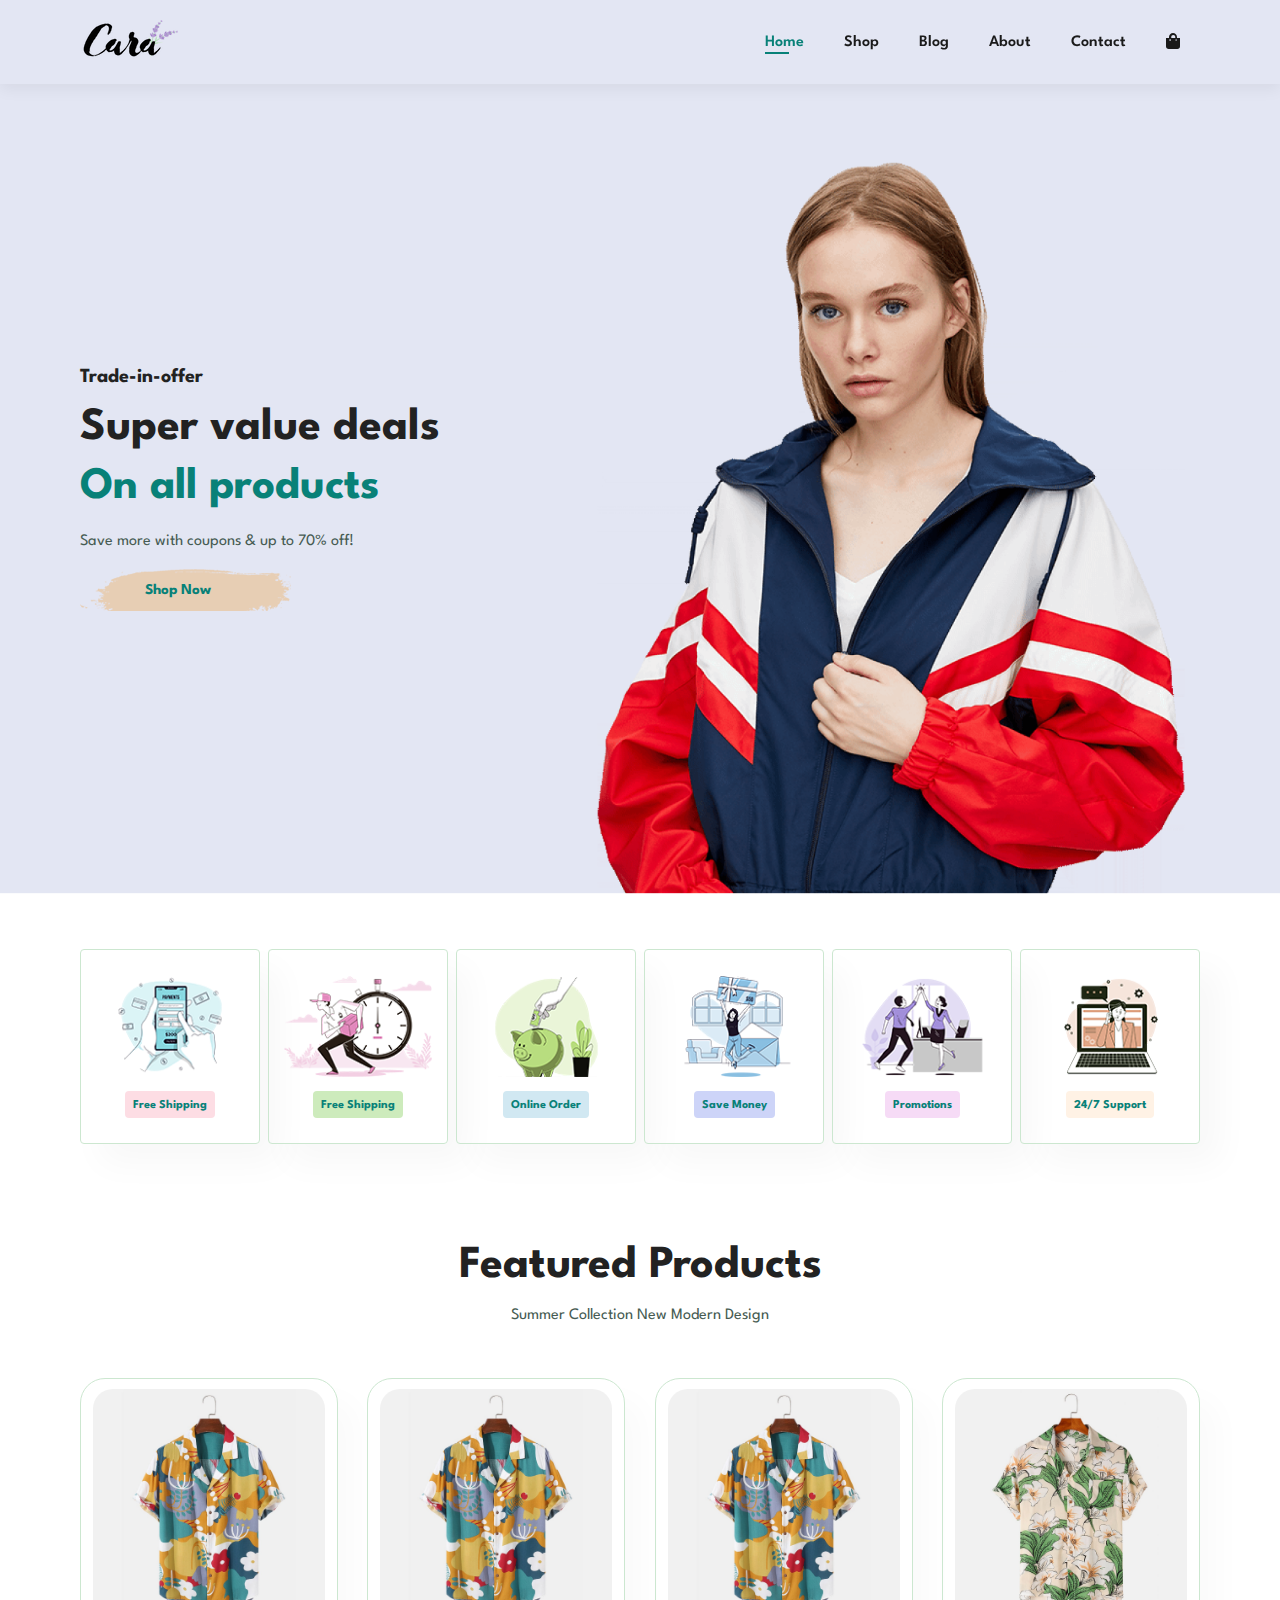
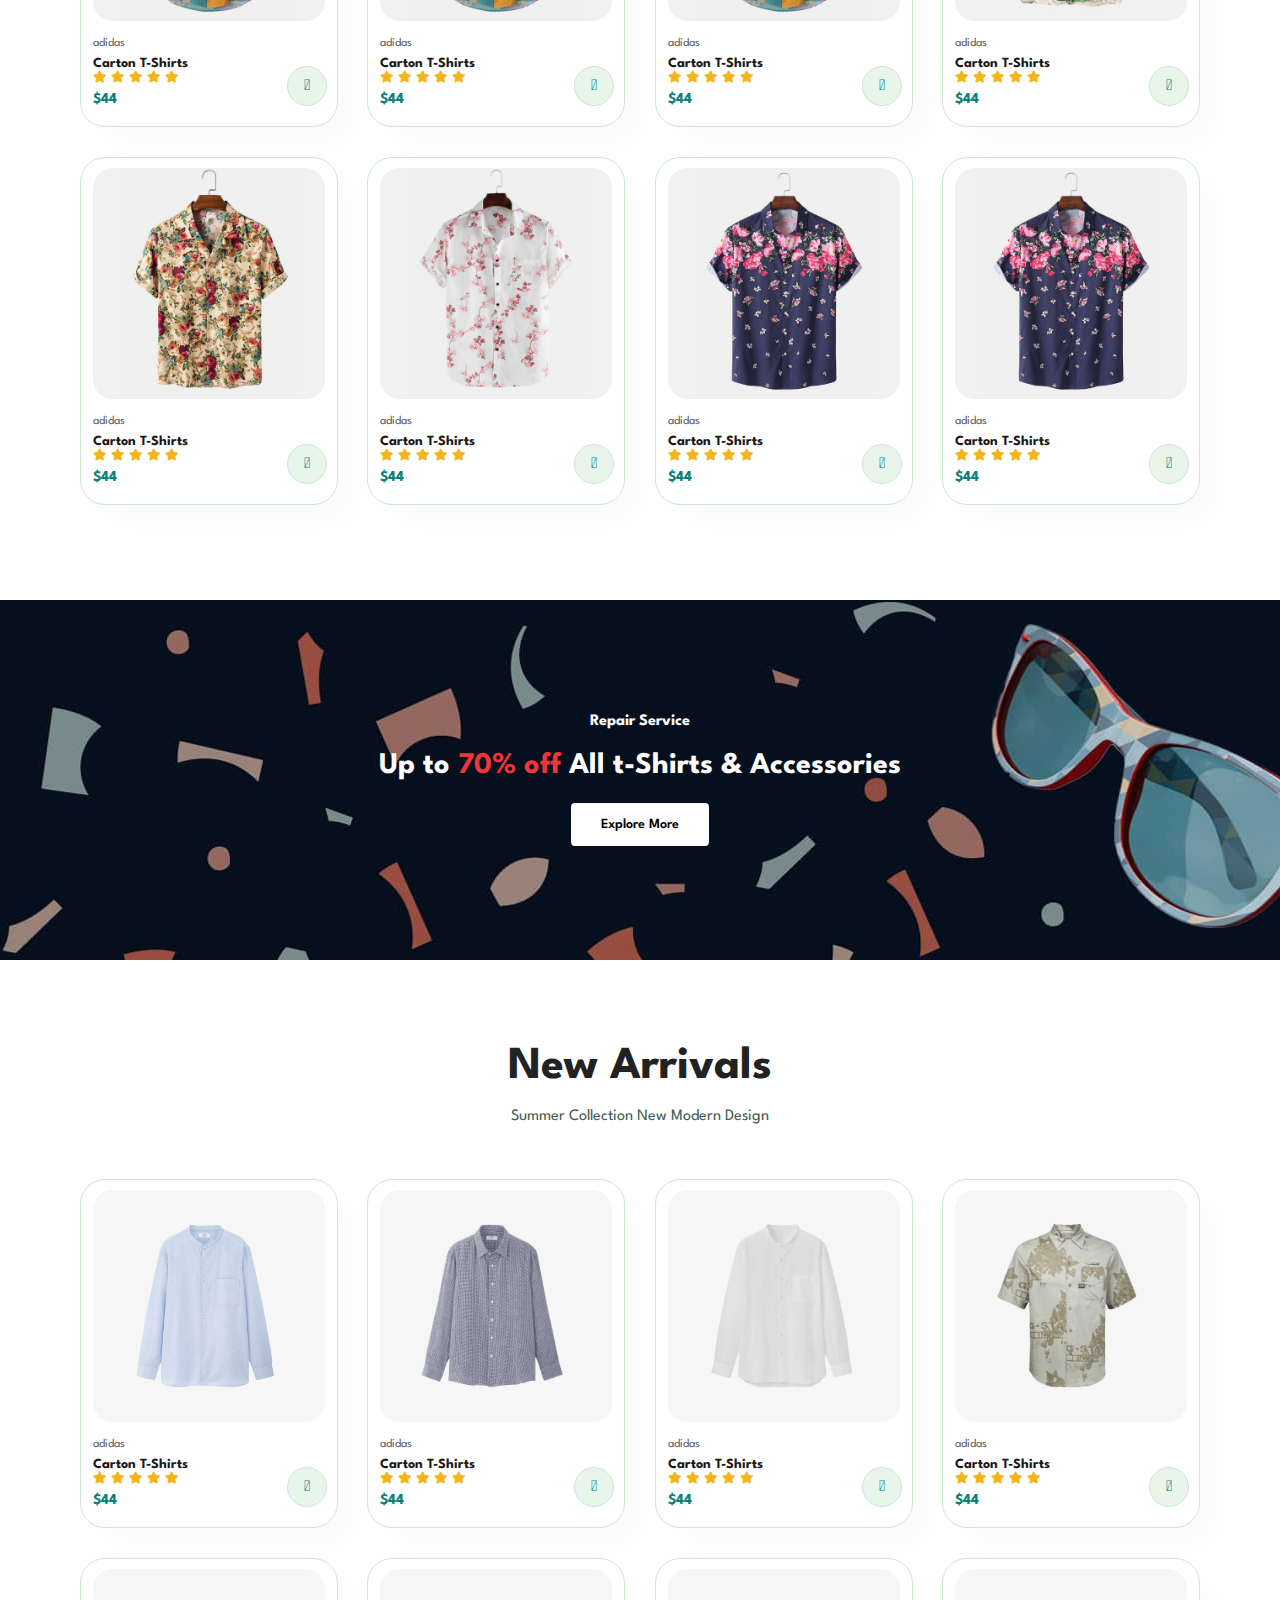
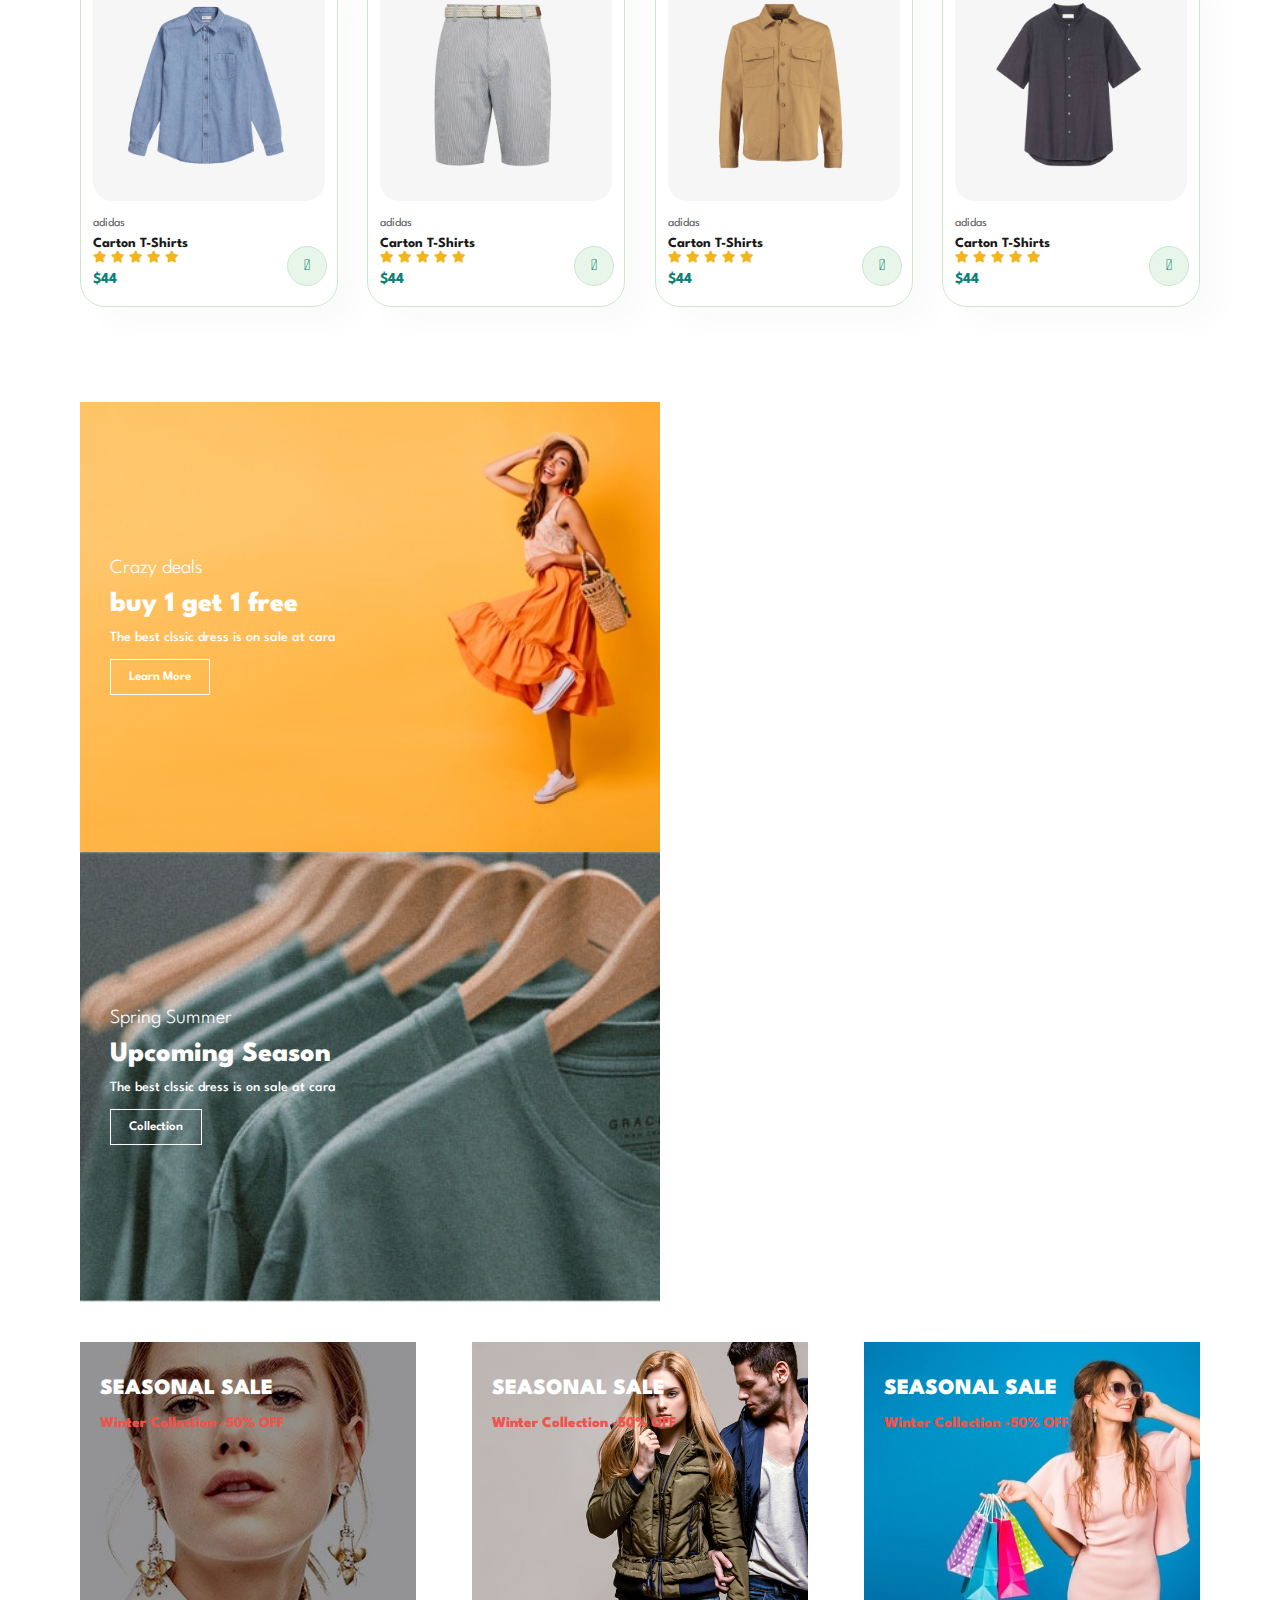
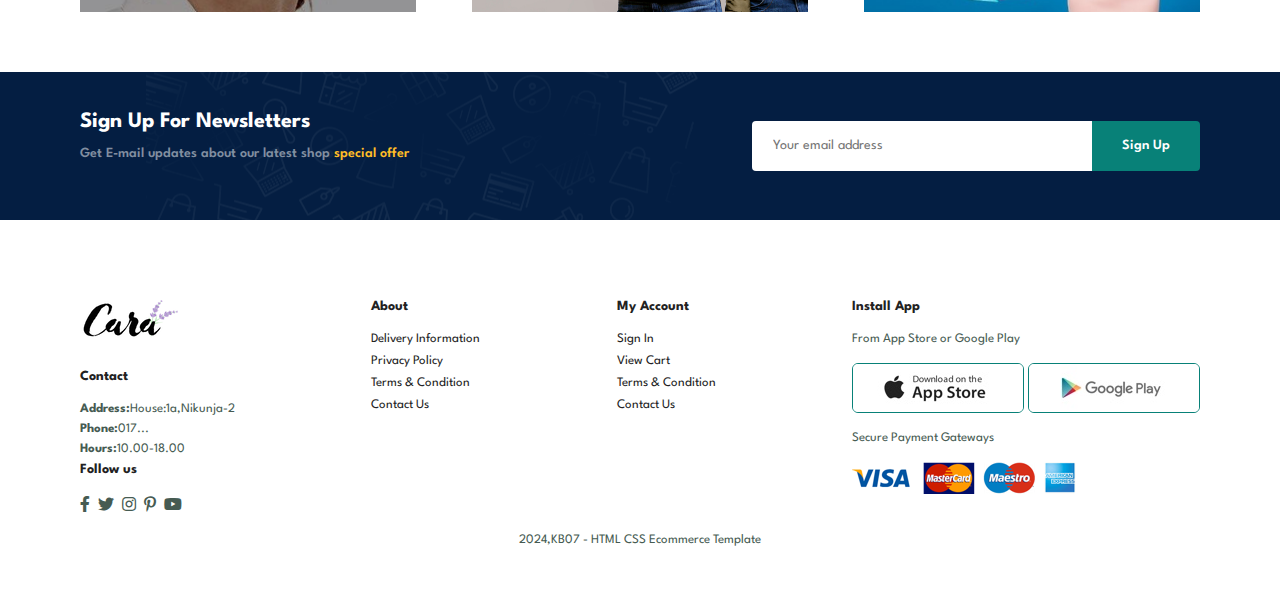
==== commit 8c751e70: "Add files via upload" ====
--- a/index.html
+++ b/index.html
@@ -21,10 +21,8 @@
             <li><a href="contact.html">Contact</a></li>
             <li><a href="cart.html"><i class="fa fa-shopping-bag"></i></a></li>
         </ul>
+        </div>
         
-        
-        
-        </div>
 </section>
 
 <section id="hero">
--- a/style.css
+++ b/style.css
@@ -525,4 +525,55 @@
 }
 footer .install img{
     margin:10px 0 15px 0;
-}+}
+footer .follow i:hover,
+footer a:hover
+{
+    color: #088178;
+}
+
+footer .copyright{
+    width: 100%;
+    text-align: center;
+}
+
+
+
+/* MEDIA QUERY */
+@media (max-width:799px){
+    #navbar{
+        display: flex;
+        flex-direction: column;
+        align-items: flex-start;
+        justify-content: flex-start;
+        position: fixed;
+        top: 0;
+        right:-300px;
+        height: 100vh;
+        width: 300px;
+        background-color: #E3E6F3;
+        box-shadow: 0 40px 60px rgba(0,0,0,0.1);
+        padding: 80px 0 0 10px;
+    }
+
+    #navbar li{
+        margin-bottom: 25px;
+    }
+
+/* now add humbuger add  
+#navbar{
+right:-300px}
+after ul id=navbar
+add new div
+
+*/
+
+}
+
+
+
+
+
+
+
+
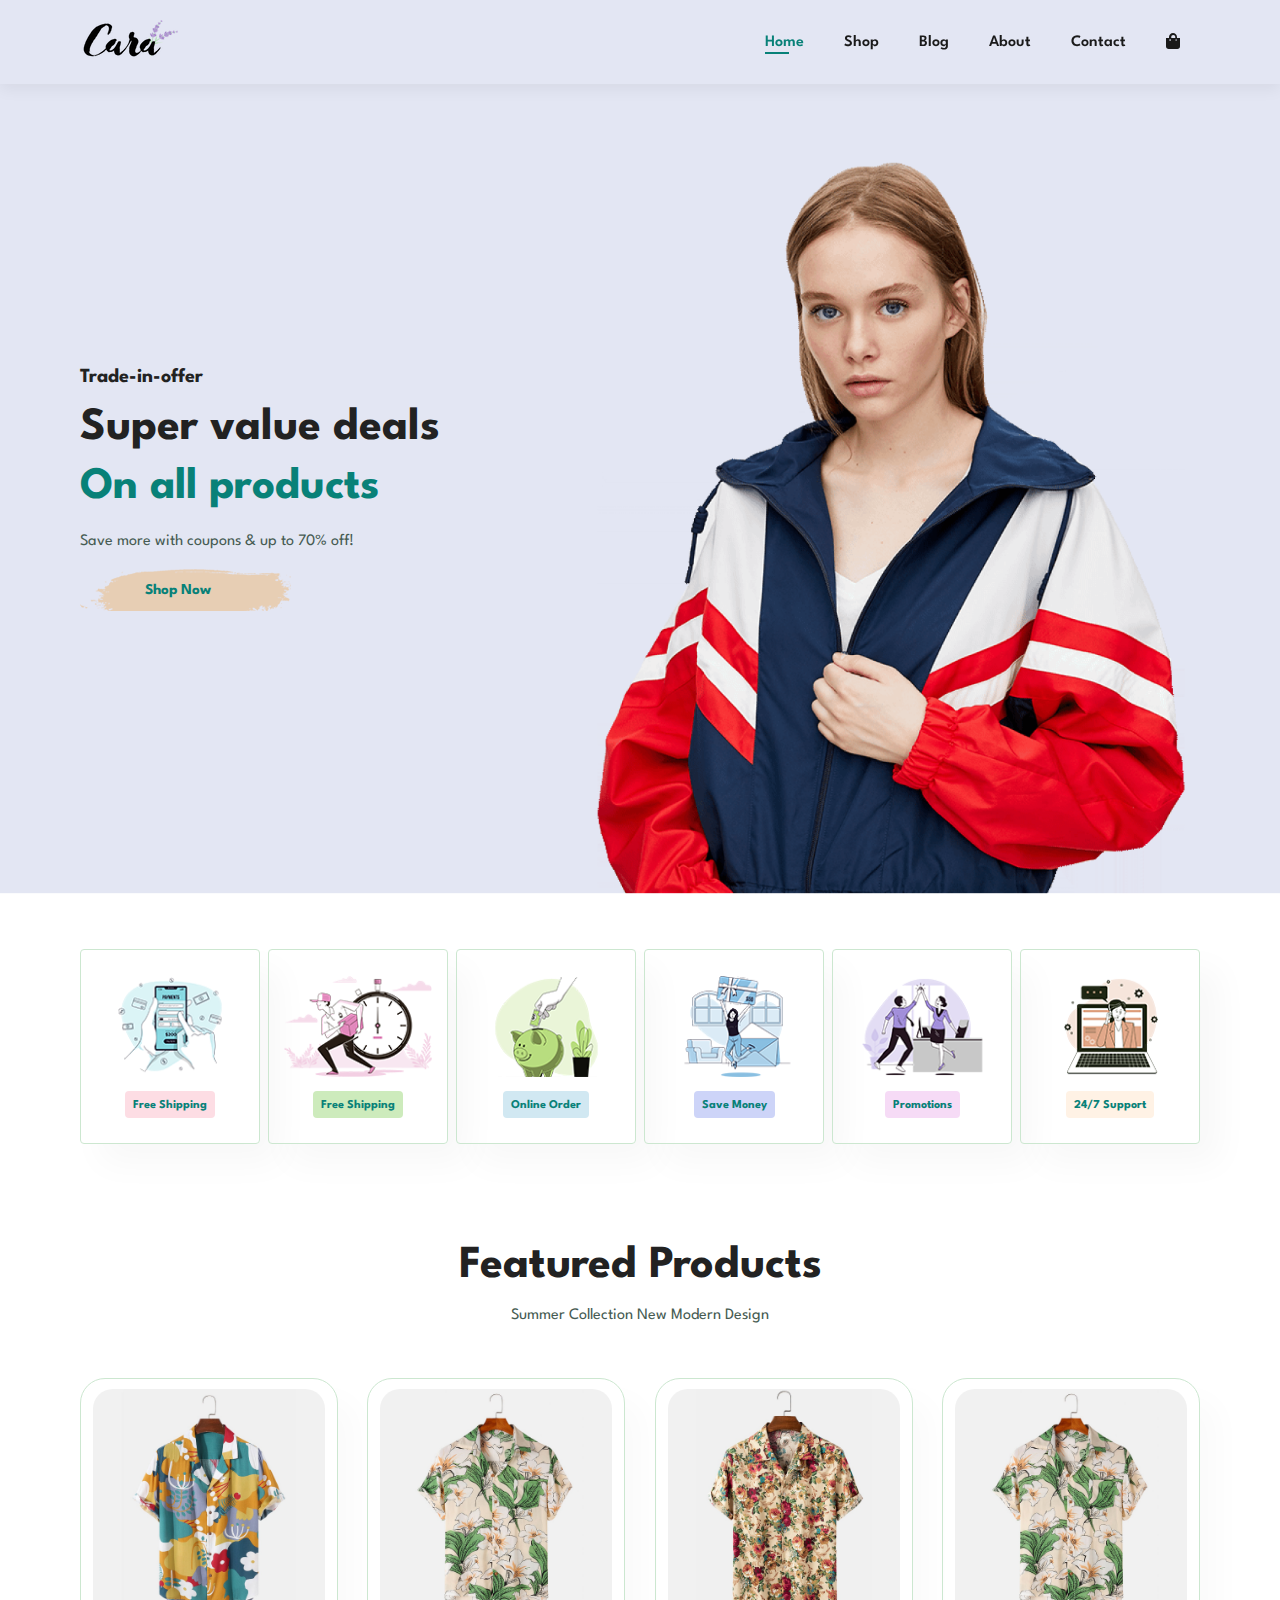
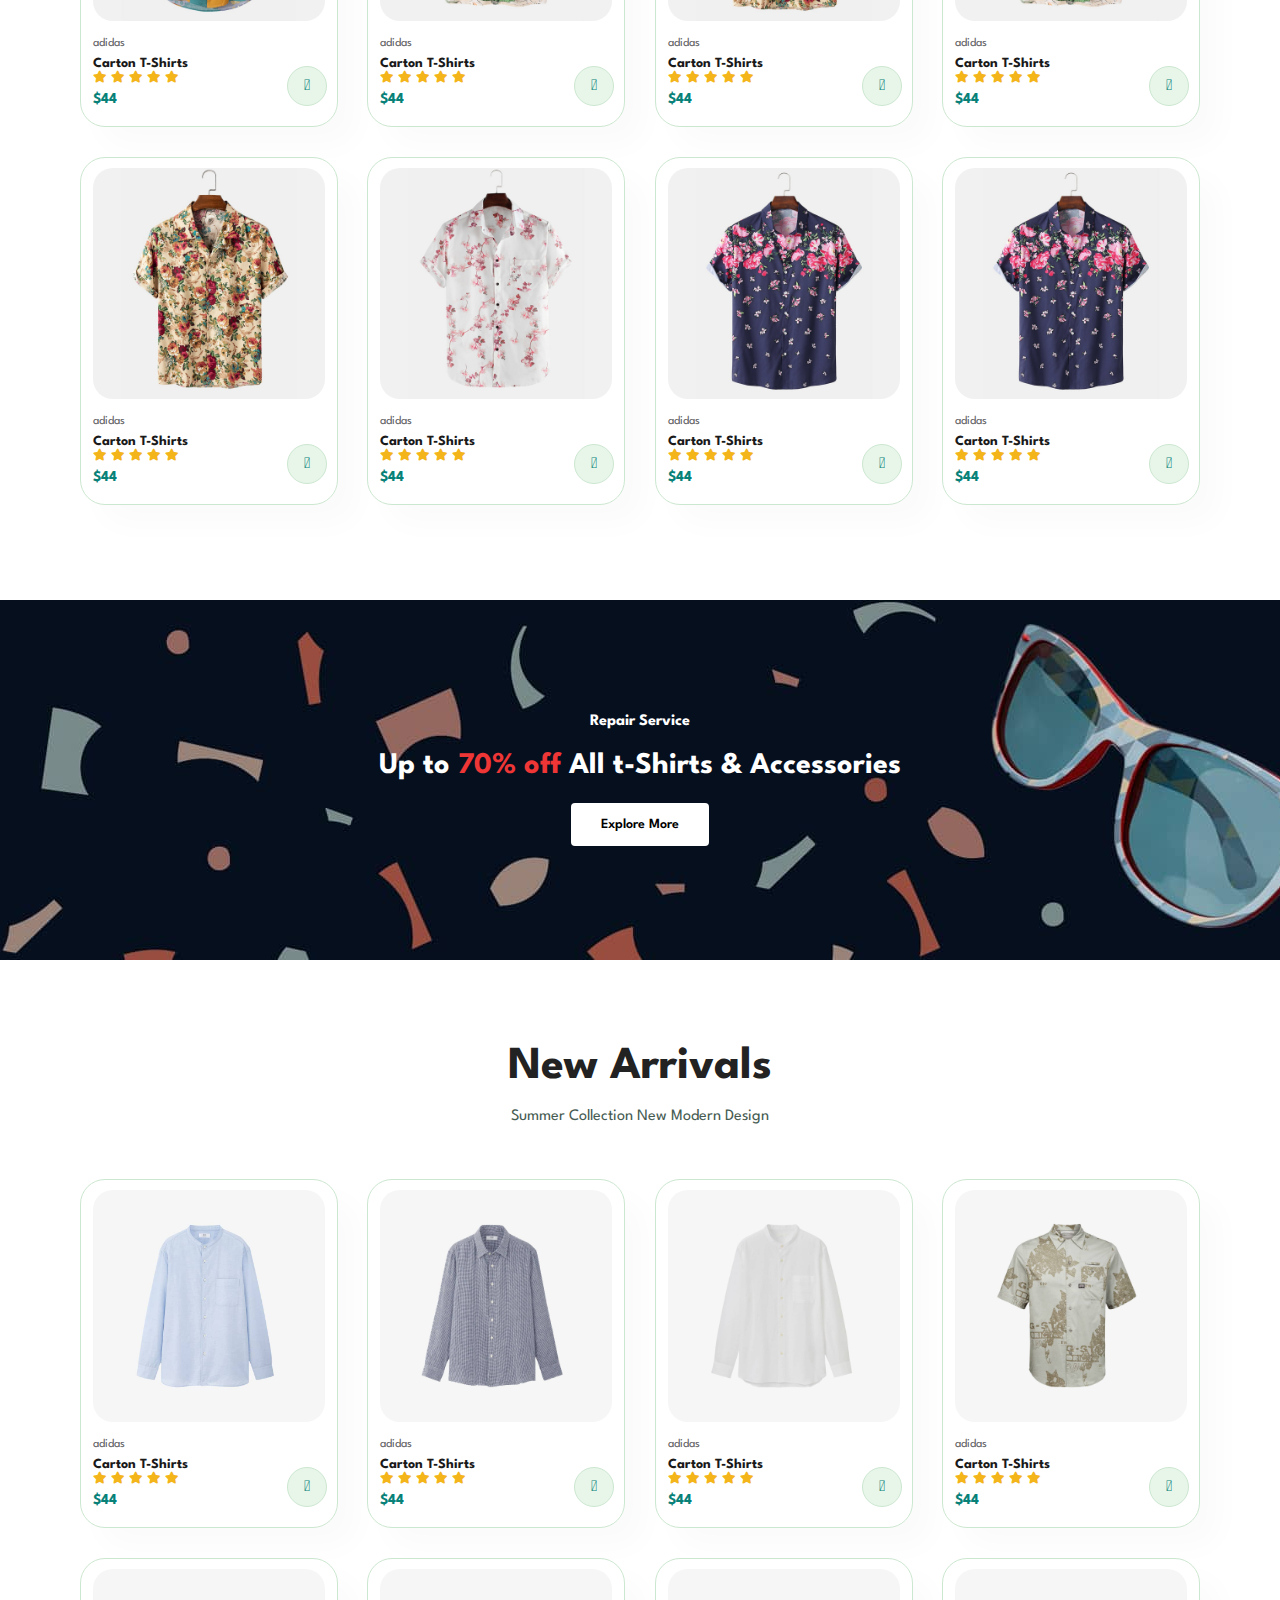
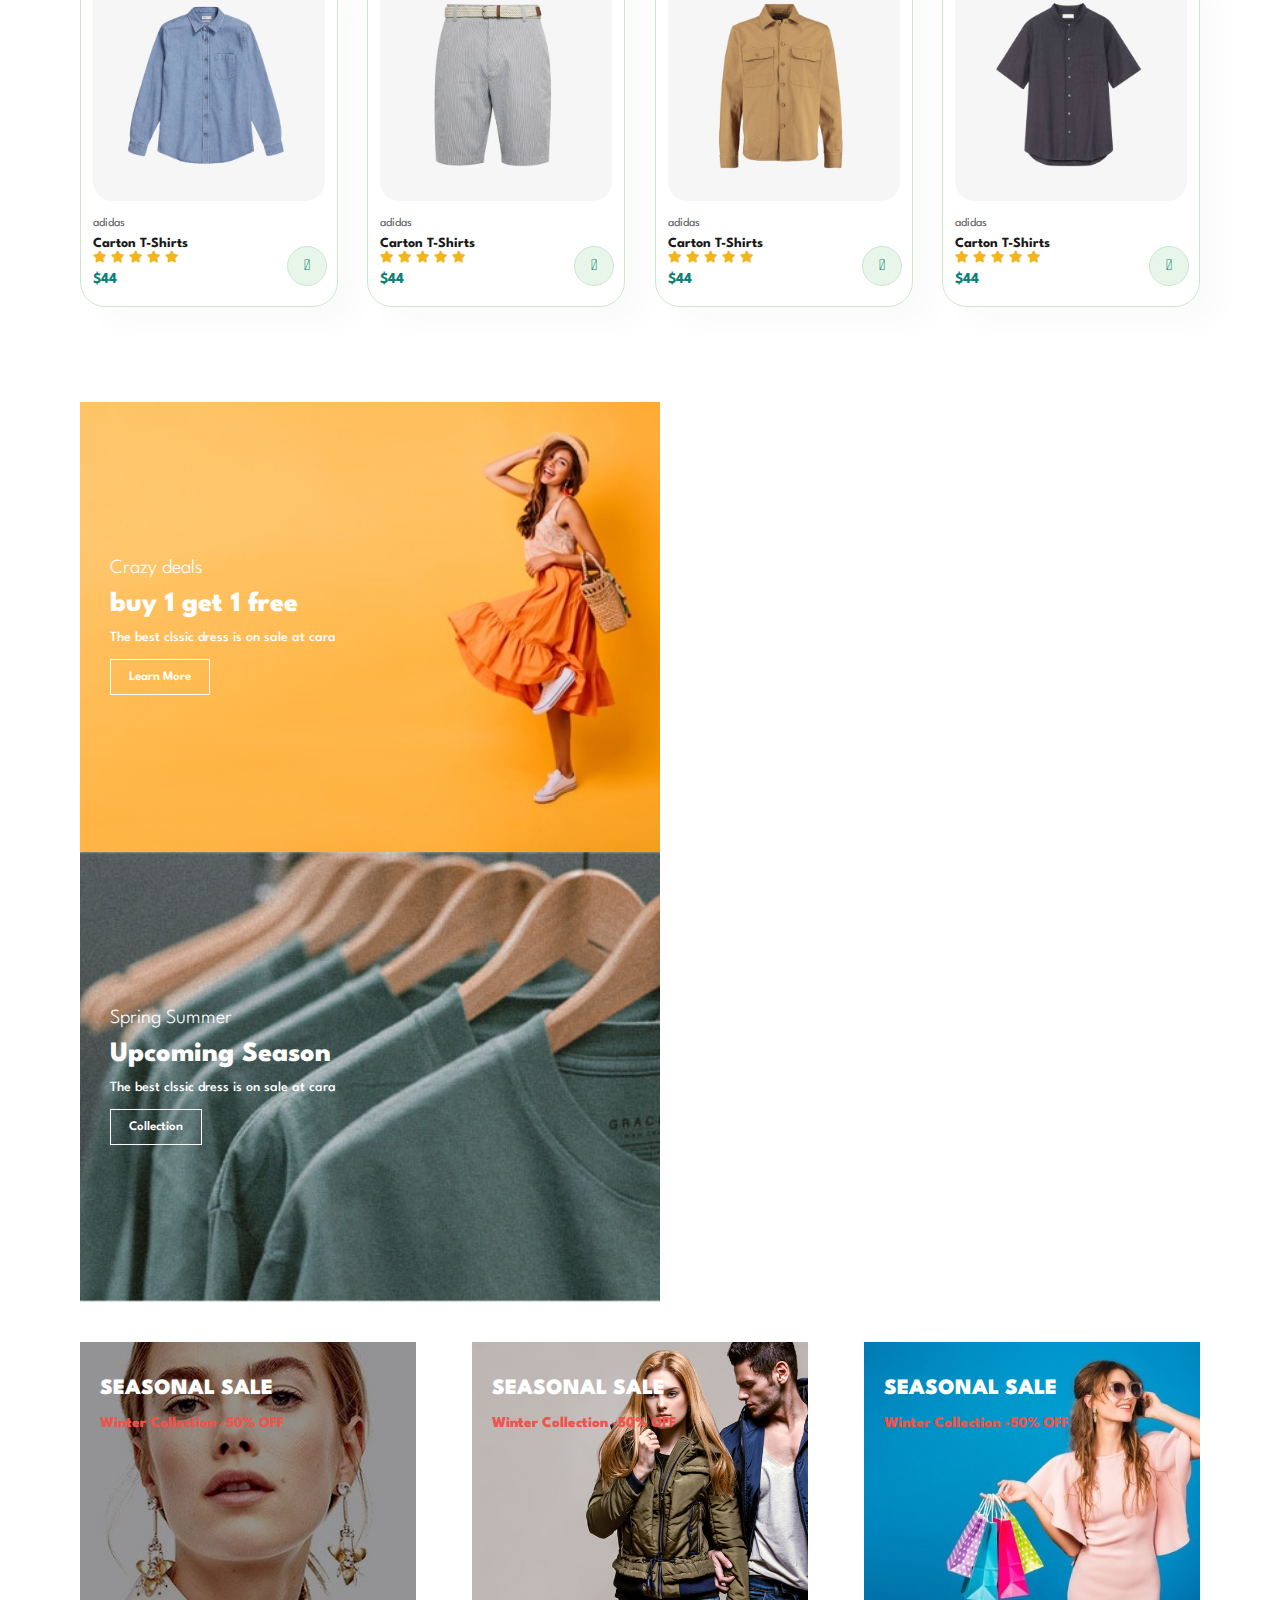
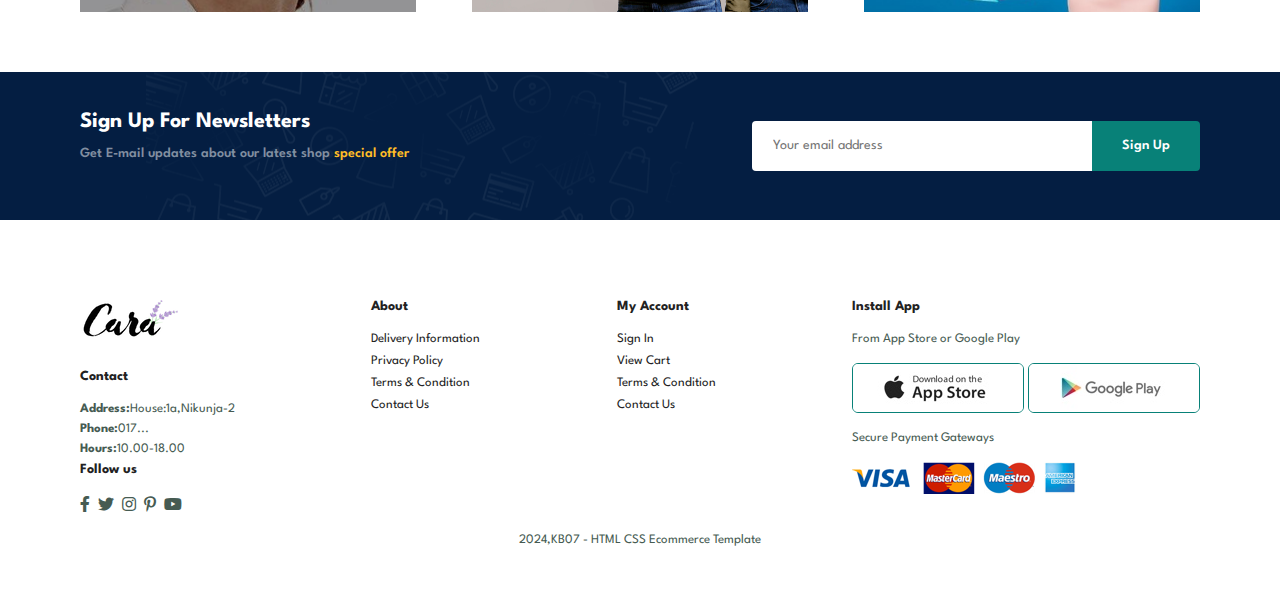
==== commit 1371e178: "Add files via upload" ====
--- a/index.html
+++ b/index.html
@@ -19,10 +19,17 @@
             <li><a href="blog.html">Blog</a></li>
             <li><a href="about.html">About</a></li>
             <li><a href="contact.html">Contact</a></li>
-            <li><a href="cart.html"><i class="fa fa-shopping-bag"></i></a></li>
+            <li id="lg-bag"><a href="cart.html"><i class="fa fa-shopping-bag"></i></a></li>
+        <a href="#" id="close"><i class="far fa-times"></i></a>
         </ul>
         </div>
+       <div id="mobile">
+        <a href="cart.html"><i class="fa fa-shopping-bag"></i></a>
+        <i id="bar" class="fas fa-outdent"></i>
+       
+       </div>
         
+
 </section>
 
 <section id="hero">
@@ -87,25 +94,25 @@
 </div>
 
 <div class="pro">
-    <img src="img/products/f1.jpg" alt="">
-    <div class="des">
-        <span>adidas</span>
-        <h5>Carton T-Shirts</h5>
-        <div class="star">
-            <i class="fas fa-star"></i>
-            <i class="fas fa-star"></i>
-            <i class="fas fa-star"></i>
-            <i class="fas fa-star"></i>
-            <i class="fas fa-star"></i>
-        </div>
-        <h4>$44</h4>
-
-    </div>
-    <a href="#"><i class="fal fa-shopping-cart cart"></i></a>
-</div>
-
-<div class="pro">
-    <img src="img/products/f1.jpg" alt="">
+    <img src="img/products/f2.jpg" alt="">
+    <div class="des">
+        <span>adidas</span>
+        <h5>Carton T-Shirts</h5>
+        <div class="star">
+            <i class="fas fa-star"></i>
+            <i class="fas fa-star"></i>
+            <i class="fas fa-star"></i>
+            <i class="fas fa-star"></i>
+            <i class="fas fa-star"></i>
+        </div>
+        <h4>$44</h4>
+
+    </div>
+    <a href="#"><i class="fal fa-shopping-cart cart"></i></a>
+</div>
+
+<div class="pro">
+    <img src="img/products/f3.jpg" alt="">
     <div class="des">
         <span>adidas</span>
         <h5>Carton T-Shirts</h5>
--- a/style.css
+++ b/style.css
@@ -127,6 +127,16 @@
     bottom: -4px;
     left: 20px;
 }
+
+#mobile{
+    display: none;
+    align-items: center;
+}
+#close{
+    display: none;
+}
+
+
 #hero{
     background-image: url("img/hero4.png");
     /*img full screen */
@@ -539,8 +549,112 @@
 
 
 
+/* Shop page */
+#page-header{
+    background-image: url("img/banner/b1.jpg");
+    width: 100%;
+    height: 40vh;
+    background-size: cover;
+    display: flex;
+    justify-content: center;
+    text-align: center;
+    flex-direction: column;
+    padding: 14px;
+}
+#page-header h2, #page-header p{
+    color: #fff;
+}
+
+#pagination {
+    text-align: center;
+}
+#pagination a{
+    text-decoration: none;
+    background-color: #088178;
+    padding: 15px 20px;
+    border-radius: 4px;
+    color: #fff;
+    font-weight: 600;
+}
+#pagination a i{
+    font-size: 16px;
+    font-weight: 600;
+}
+
+
+/*Single Product */
+
+#prodetails{
+    /*img & details one row */
+    display: flex;
+    margin-top: 20px;
+}
+
+#prodetails .single-pro-details {
+    width: 50%;
+    padding-top: 30px;
+}
+#prodetails .single-pro-details h4{
+    padding: 40px 0 20px 0;
+}
+#prodetails .single-pro-details h2{
+    font-size: 26px;
+}
+
+#prodetails .single-pro-details select {
+    display: block;
+    padding: 5px 10px;
+    margin-bottom: 10px;
+}
+#prodetails .single-pro-details input {
+    width: 50px;
+    height: 47px;
+    padding-left: 10px;
+    font-size: 16px;
+    margin-right: 10px;
+}
+
+#prodetails .single-pro-details input:focus{
+    outline: none;
+}
+
+#prodetails .single-pro-details button {
+    background: #088178;
+    color: #fff;
+}
+
+#prdetails .single-pro-details span{
+    line-height: 25px;
+}
+
+
+
+
+
+#prodetails .single-pro-image{
+    width: 40%;
+    margin-right: 50px;
+}
+
+.small-img-group{
+    display: flex;
+    justify-content: space-between;
+}
+
+/*for creating gap */
+.small-img-col{
+    flex-basis: 24%;
+    cursor: pointer;
+}
+
+
+
 /* MEDIA QUERY */
 @media (max-width:799px){
+    .section-p1{
+        padding: 40px 40px;
+    }
+    /* it made the cart 3 columns */
     #navbar{
         display: flex;
         flex-direction: column;
@@ -554,8 +668,12 @@
         background-color: #E3E6F3;
         box-shadow: 0 40px 60px rgba(0,0,0,0.1);
         padding: 80px 0 0 10px;
+        transition: 0.3s;
+        /*transi for not sliding */
     }
-
+#navbar.active{
+    right:0;
+}
     #navbar li{
         margin-bottom: 25px;
     }
@@ -565,15 +683,177 @@
 right:-300px}
 after ul id=navbar
 add new div
+ <div id="mobile">
+        <i id="bar" class="fas fa-outdent"></i>
+       </div>
+
+       //add cart
+        <a href="cart.html"><i class="fa fa-shopping-bag"></i></a><
 
 */
-
-}
-
-
-
-
-
-
-
-
+#mobile{
+    display: flex;
+    align-items: center;
+}
+#mobile i{
+    color:#1a1a1a;
+    font-size: 24px;
+    padding-left: 20px;
+}
+
+/*close button on top */
+#close{
+    display: initial;
+    position: absolute;
+    top: 30px;
+    left: 30px;
+    color: #222;
+    font-size: 24px;
+}
+#lg-bag{
+    display: none;
+}
+#hero {
+    
+    height: 70vh;
+  
+    background-position: top 30% right 30%;
+    padding: 0 80px;
+  
+}
+#feature {
+    
+    justify-content: center;
+    
+}
+#feature .fe-box {
+   
+    margin: 15px 15px;
+}
+#product1 .pro-container {
+   
+    justify-content:center;
+     
+}
+#product1 .pro {
+  margin: 15px;
+}
+#banner {
+   
+    height: 20vh;
+   
+}
+
+#sm-banner .banner-box {
+
+    min-width:100%;
+    height: 30vh;
+   
+}
+#banner3 {
+    
+    padding: 0 40px;
+}
+#banner3 .banner-box{
+    width: 28%;
+}
+#newsletter .form{
+    width: 70%;
+}
+
+}
+
+ @media (max-width:477px) {
+ .section-p1 {
+        padding: 20px;
+    }
+
+    /*cart  devide in2 column */
+    #header {
+        
+        padding: 10px 30px;
+       
+    }
+
+h1{
+    font-size: 38px;
+}
+h2{
+    font-size: 32px;
+}
+
+    #hero {
+      
+        background-position: 55%;
+        padding: 0 20px;
+       
+    }
+    /* for 2 col */
+    #feature {
+        justify-content: space-between;
+    }
+
+    #feature .fe-box{
+        width: 155px;
+        margin: 0 0 15px 0;
+    }
+  /* take product 100% width */
+  #product1 .pro {
+    width: 100%;
+  
+ }
+ /*inc height */
+ #banner {
+    height: 40vh;
+}
+/*+h*/
+#sm-banner .banner-box {
+
+    height: 40vh;
+}
+/* create space btn 2 banners */
+#sm-banner .banner-box2{
+    margin-top: 20px;
+}
+/*--padd */
+#banner3 {
+    padding: 0 20px;
+}
+#banner3 .banner-box{
+    width: 100%;
+}
+
+#newsletter {
+    padding: 40px 20px;
+}
+#newletter .form{
+    width: 100%;
+}
+footer .copyright {
+    
+    text-align: start;
+}
+
+/*single product */
+#prodetails {
+    display: flex;
+    flex-direction: column;
+}
+
+#prodetails .single-pro-image{
+    width: 100%;
+    margin-right: 0px;
+}
+
+
+
+}
+
+
+
+
+
+
+
+
+
